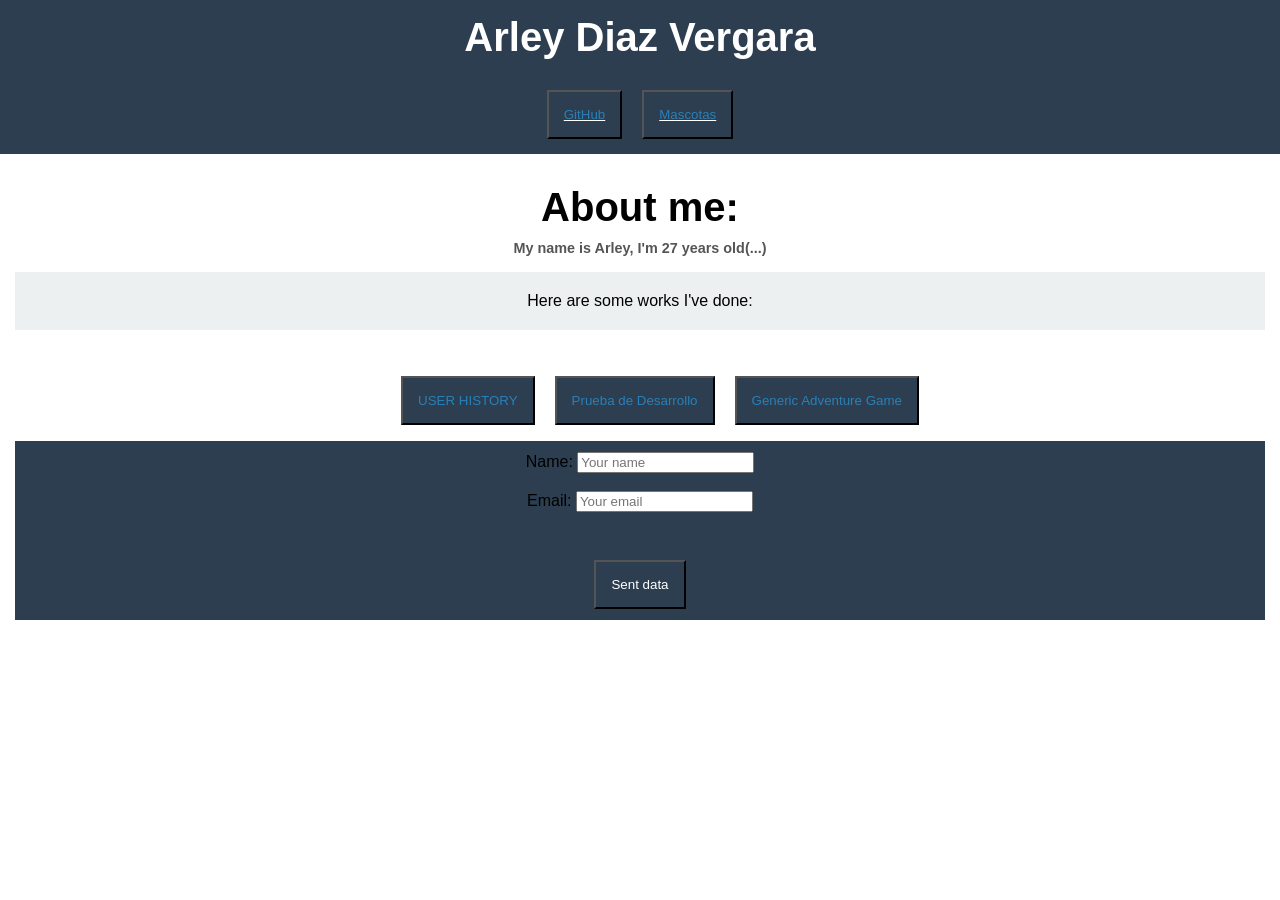
==== index.html @ 9faec73c "update" ====
<!DOCTYPE html>
<html lang="en">
<head>
    <meta charset="UTF-8">
    <meta name="viewport" content="width=device-width, initial-scale=1.0">
    <title>Arley Diaz Vergara</title>
    <link rel="stylesheet" href="styles.css">
</head>
<body>
    <header>
        <h1>Arley Diaz Vergara</h1> 
        <nav>
            <u class="pets">
                <button>
                    <l><a href="https://github.com/diazvergaraarley">GitHub</a></l>
                </button>
                <button>
                    <l><a href="mascotas.html">Mascotas</a></l>
                </button>
            </u>
        </nav>
    </header>

    <section>
        <p>
            <h1>
                About me:
                <h2>My name is Arley, I'm 27 years old(...)</h2>
            </h1>
        </p>
        <span class="here">Here are some works I've done:</span>
        <ul class="pets">
            
            <button>
                <a href="https://github.com/diazvergaraarley/user_history">USER HISTORY</a>
            </button>
            <button>
                <a href="https://github.com/diazvergaraarley/prueba-de-desarrollo-m1">Prueba de Desarrollo</a>
            </button>
            <button>
                <a href="https://github.com/diazvergaraarley/GAG-Generic-Adventure-Game">Generic Adventure Game</a>
            </button>
        </ul>
        <span>
            <form class="contact" action="/enviar-datos" method="POST">

                <label for="name">Name:</label>
                <input type="text" id="name" name="username" placeholder="Your name">
                        
                <br><br>

                <label for="email">Email:</label>
                <input type="email" id="email" name="user_email" placeholder="Your email" required>

                <br><br>
                <button type="submit">Sent data</button>
            </form>

        </span>
    </section>
</body>
</html>
---- styles.css ----
body {
  font-family: Arial, sans-serif;
  margin: 0;
}

header {
  background-color: #2c3e50;
  color: white;
  padding: 15px;
  text-align: center;
}

h1 {
    font-size: 2.5rem;   /* más grande */
    margin: 0;
    text-align: center;
    
}
.here{
    display: flex;          /* las pone en fila */
    gap: 20px;
    justify-content: center;
    flex-wrap: wrap; 
    background-color: #ecf0f1;
    padding: 20px;
    text-align: center;
    margin: 0;
}
span {
  
  background-color: #ecf0f1;
}

section {
  background: white;
  margin-bottom: 20px;
  padding: 15px;
  border-radius: 8px;
}

a {
  color: #2980b9;
}

a:hover {
  color: #e74c3c;
}

img {
  border-radius: 10px;
  box-shadow: 0 4px 8px rgba(0,0,0,0.2);
}

a {
  color: #2980b9;
  text-decoration: none;
}

a:hover {
  color: #e74c3c;
  text-decoration: underline;
}

.pets {
  display: flex;          /* las pone en fila */
  gap: 20px;
  justify-content: center;
  flex-wrap: wrap;        /* baja si no caben */
}
.pets img {
  width: 200px;
  height: 200px;
  object-fit: cover;     /* evita que se deformen */
  border-radius: 10px;
}


button{
    background-color: #2c3e50;  /* mismo estilo que header */
  color: white;
  text-align: center;
  padding: 15px;
  margin-top: 30px;
}

.pets figcaption {
    display: flex;
    text-align:justify;
    margin-top: 10px;
    font-size: .9rem;
    color: #555;
    flex-wrap: wrap
}
h2{
    text-align: center;
    margin-top: 10px;
    font-size: 0.9rem;
    color: #555;
}

footer {
  background-color: #2c3e50;  /* mismo estilo que header */
  color: white;
  text-align: center;
  padding: 15px;
  margin-top: 30px;
}
footer a {
  color: #1abc9c;
  text-decoration: none;
  font-weight: bold;
}

footer a:hover {
  color: #16a085;
  text-decoration: underline;
}
.contact{
    background-color: #2c3e50;
    text-align: center;
    padding: 11px;
}
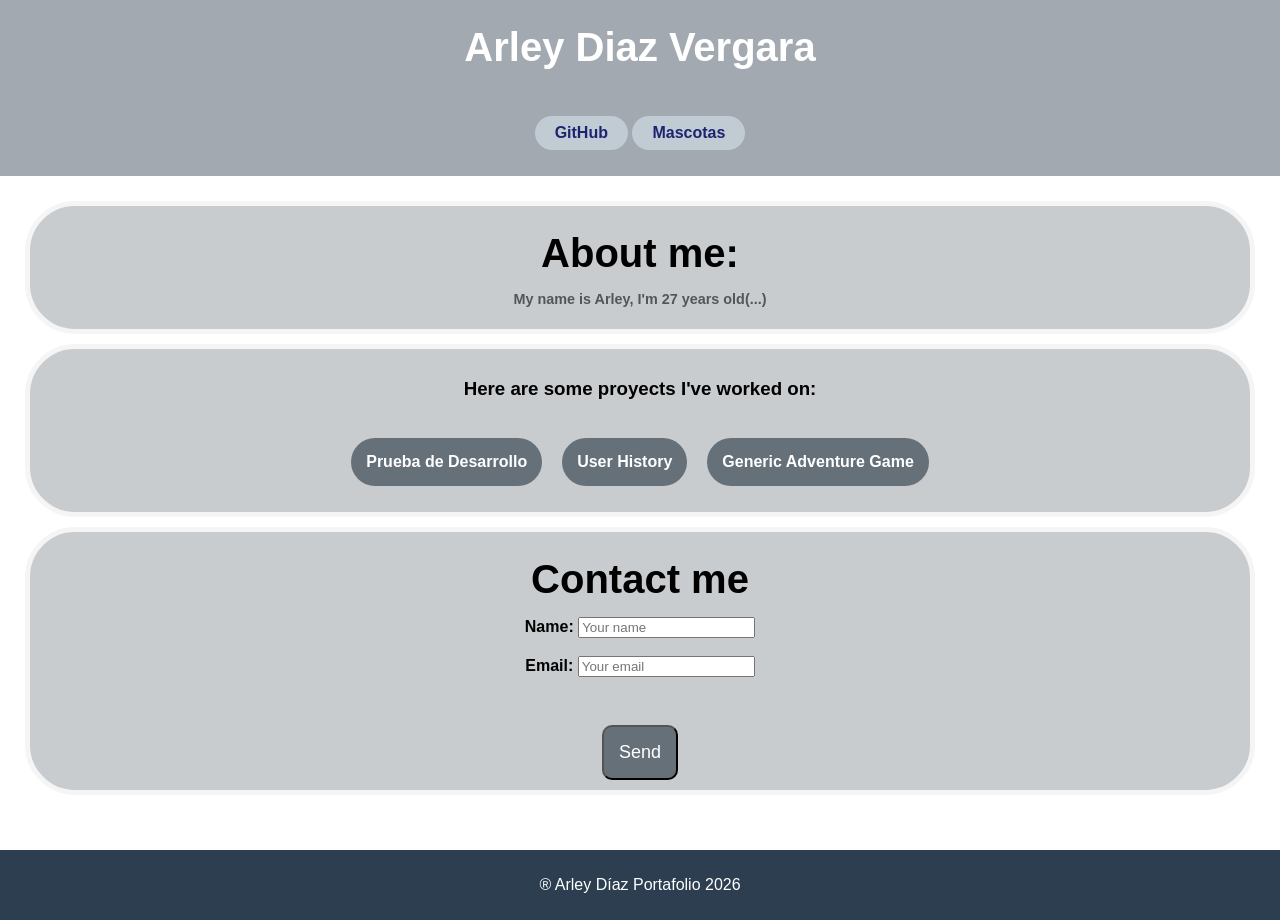
==== commit 151e7c98: "update" ====
--- a/index.html
+++ b/index.html
@@ -10,40 +10,33 @@
     <header>
         <h1>Arley Diaz Vergara</h1> 
         <nav>
-            <u class="pets">
-                <button>
-                    <l><a href="https://github.com/diazvergaraarley">GitHub</a></l>
-                </button>
-                <button>
-                    <l><a href="mascotas.html">Mascotas</a></l>
-                </button>
-            </u>
+            <ul>
+                <li class="subt"><a href="https://github.com/diazvergaraarley">GitHub</a></li>
+                <li class="subt"><a href="mascotas.html">Mascotas</a></li>
+            </ul>
         </nav>
     </header>
 
-    <section>
-        <p>
+    <section >
+        <article class="sect">
             <h1>
                 About me:
                 <h2>My name is Arley, I'm 27 years old(...)</h2>
             </h1>
-        </p>
-        <span class="here">Here are some works I've done:</span>
-        <ul class="pets">
+        </article>
+        <article class="sect">
+            <h3>Here are some proyects I've worked on:</h3>
+
+            <ul class="pets">
+                <a class="btn" href="https://github.com/diazvergaraarley/prueba-de-desarrollo-m1">Prueba de Desarrollo</a>
+                <a class="btn" href="https://github.com/diazvergaraarley/user_history">User History</a>
+                <a class="btn" href="https://github.com/diazvergaraarley/GAG-Generic-Adventure-Game">Generic Adventure Game</a>
+            </ul>
+        </article>
+
+        <form class="sect" action="/enviar-datos" method="POST">
             
-            <button>
-                <a href="https://github.com/diazvergaraarley/user_history">USER HISTORY</a>
-            </button>
-            <button>
-                <a href="https://github.com/diazvergaraarley/prueba-de-desarrollo-m1">Prueba de Desarrollo</a>
-            </button>
-            <button>
-                <a href="https://github.com/diazvergaraarley/GAG-Generic-Adventure-Game">Generic Adventure Game</a>
-            </button>
-        </ul>
-        <span>
-            <form class="contact" action="/enviar-datos" method="POST">
-
+                <h1>Contact me</h1>
                 <label for="name">Name:</label>
                 <input type="text" id="name" name="username" placeholder="Your name">
                         
@@ -53,10 +46,11 @@
                 <input type="email" id="email" name="user_email" placeholder="Your email" required>
 
                 <br><br>
-                <button type="submit">Sent data</button>
+                <button class="send" type="submit">Send</button>
             </form>
-
-        </span>
     </section>
+    <footer>
+        <p>&reg; Arley Díaz Portafolio 2026</p>
+    </footer>
 </body>
 </html>
--- a/styles.css
+++ b/styles.css
@@ -1,34 +1,59 @@
+*{
+  background-color: w;
+}
+
 body {
   font-family: Arial, sans-serif;
   margin: 0;
+  box-sizing: border-box;
+  padding: 0;
 }
 
 header {
-  background-color: #2c3e50;
+  background-color: #a2a9b1;
   color: white;
-  padding: 15px;
+  padding: 10px;
   text-align: center;
+  list-style: none;
+}
+
+.contact{
+    background-color: #5d6d7e;
+    text-align: center;
+    padding: 10px ;
+    border: 5px solid #1c2470;
+    margin: 100px;
+    font-weight: bold;
+    color: #180303;
+  }
+.sect {
+  background-color: #c8cccf;
+  text-align: center;
+  padding: 10px ;
+  border: 5px solid whitesmoke;
+  margin: 10px;
+  font-weight: bold;
+  border-radius: 50px;
 }
 
 h1 {
-    font-size: 2.5rem;   /* más grande */
-    margin: 0;
-    text-align: center;
-    
+  font-size: 2.5rem;   /* más grande */
+  margin: 15px;
+  text-align: center;
+  
 }
 .here{
     display: flex;          /* las pone en fila */
-    gap: 20px;
     justify-content: center;
     flex-wrap: wrap; 
     background-color: #ecf0f1;
-    padding: 20px;
+    padding: 0px;
     text-align: center;
     margin: 0;
-}
+  }
 span {
   
-  background-color: #ecf0f1;
+  background-color: #758f96;
 }
 
 section {
@@ -40,24 +65,24 @@
 
 a {
   color: #2980b9;
+  border-radius: 50px;
 }
 
-a:hover {
-  color: #e74c3c;
-}
 
 img {
   border-radius: 10px;
   box-shadow: 0 4px 8px rgba(0,0,0,0.2);
 }
 
-a {
-  color: #2980b9;
-  text-decoration: none;
+.subt:hover{
+  background-color: whitesmoke;
+  color: #413a39;
+  text-decoration: underline;
 }
 
 a:hover {
-  color: #e74c3c;
+  color: #413a39;
+  background-color: whitesmoke;
   text-decoration: underline;
 }
 
@@ -75,12 +100,15 @@
 }
 
 
+
 button{
     background-color: #2c3e50;  /* mismo estilo que header */
-  color: white;
-  text-align: center;
-  padding: 15px;
-  margin-top: 30px;
+    color: white;
+    text-align: center;
+    padding: 15px;
+    margin-top: 30px;
+    text-decoration: none;
+    list-style: none;
 }
 
 .pets figcaption {
@@ -102,7 +130,7 @@
   background-color: #2c3e50;  /* mismo estilo que header */
   color: white;
   text-align: center;
-  padding: 15px;
+  padding: 10px;
   margin-top: 30px;
 }
 footer a {
@@ -115,8 +143,35 @@
   color: #16a085;
   text-decoration: underline;
 }
-.contact{
-    background-color: #2c3e50;
+ul {
+    list-style: none; /* quita viñetas */
+    padding: 0;
+}
+
+.subt {
+    display: inline-block;
+    background-color: #c1cbd4;
+    padding: 8px 20px;
+    margin-top: 30px;
+    border-radius: 999px;
+}
+.btn{
+    background-color: #667079;  /* mismo estilo que header */
+    color: white;
     text-align: center;
-    padding: 11px;
+    padding: 15px;
+    margin-top: 20px;
+    text-decoration: none;
 }
+
+.subt a {
+    text-decoration: none;
+    color: #1c2470;
+    font-weight: bold;
+}
+.send{
+  color: white;
+  background-color: #667079;
+  border-radius: 10px;
+  font-size: large;
+}
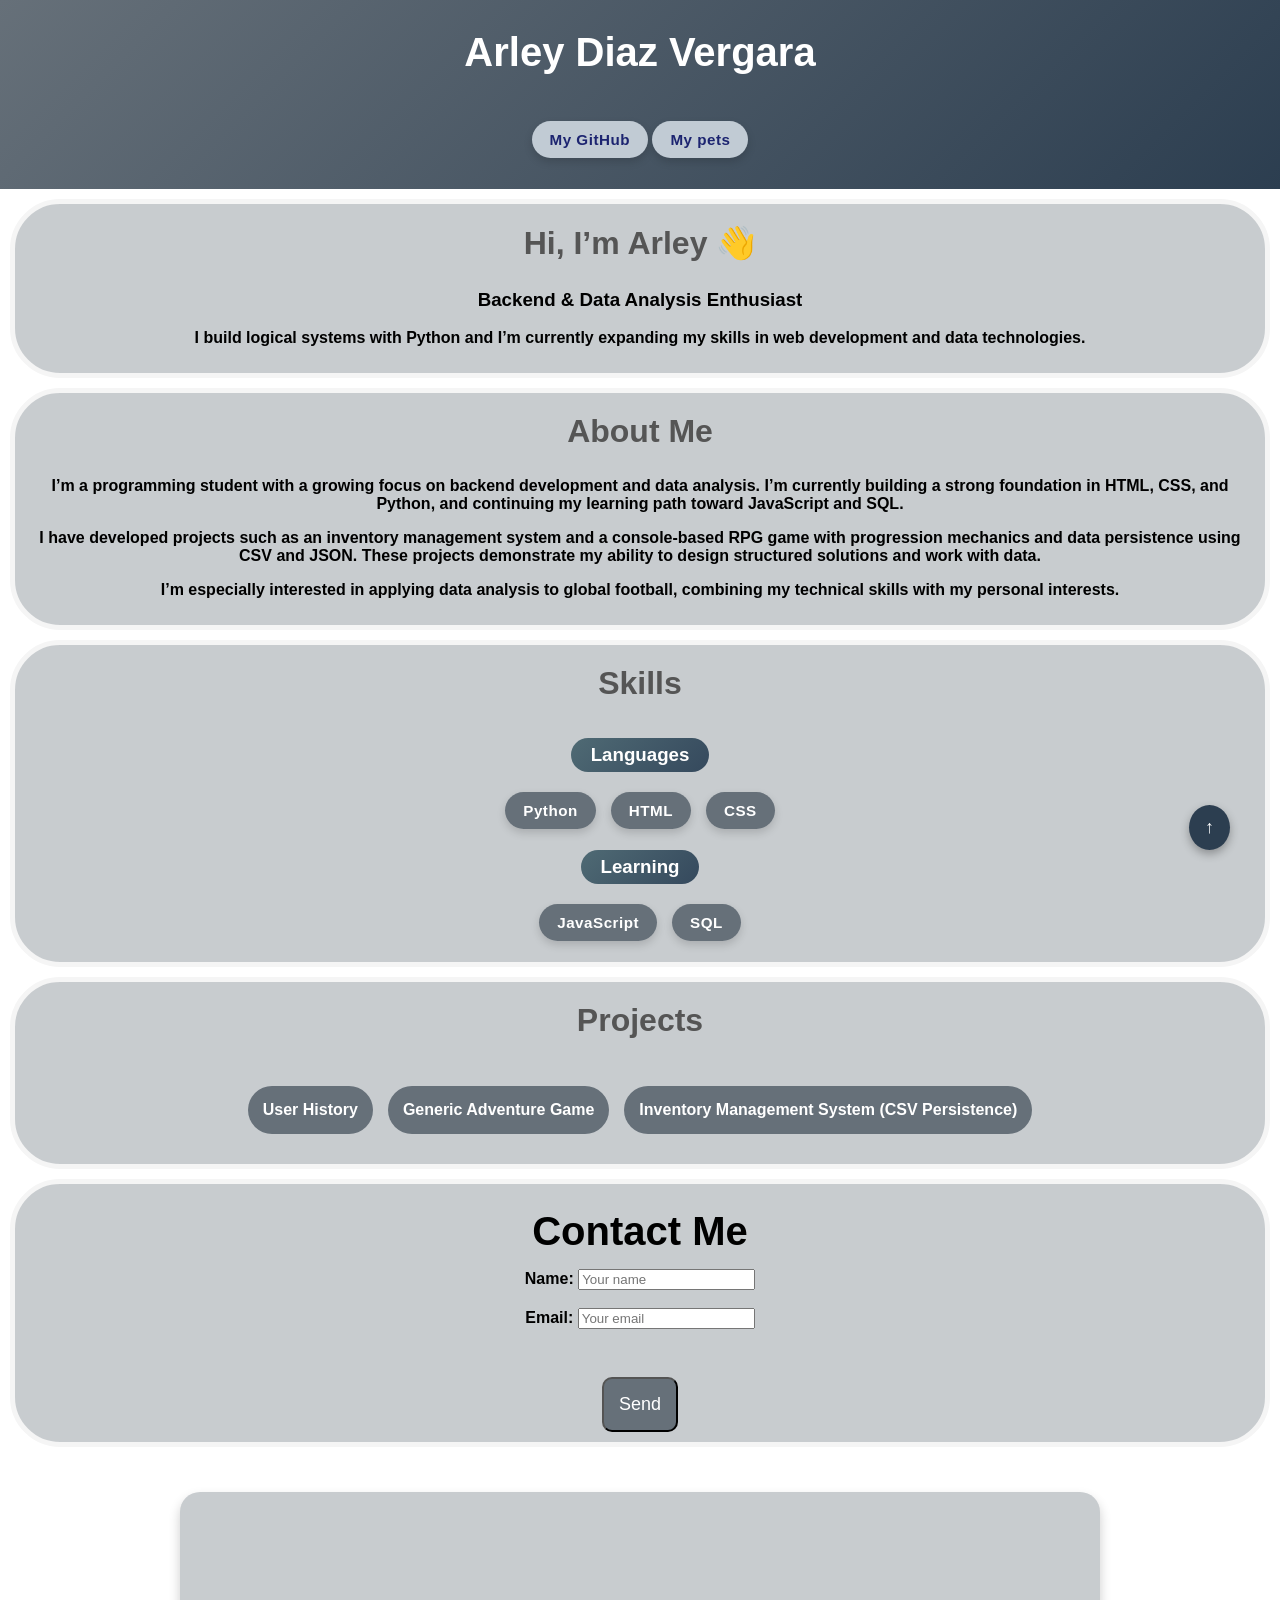
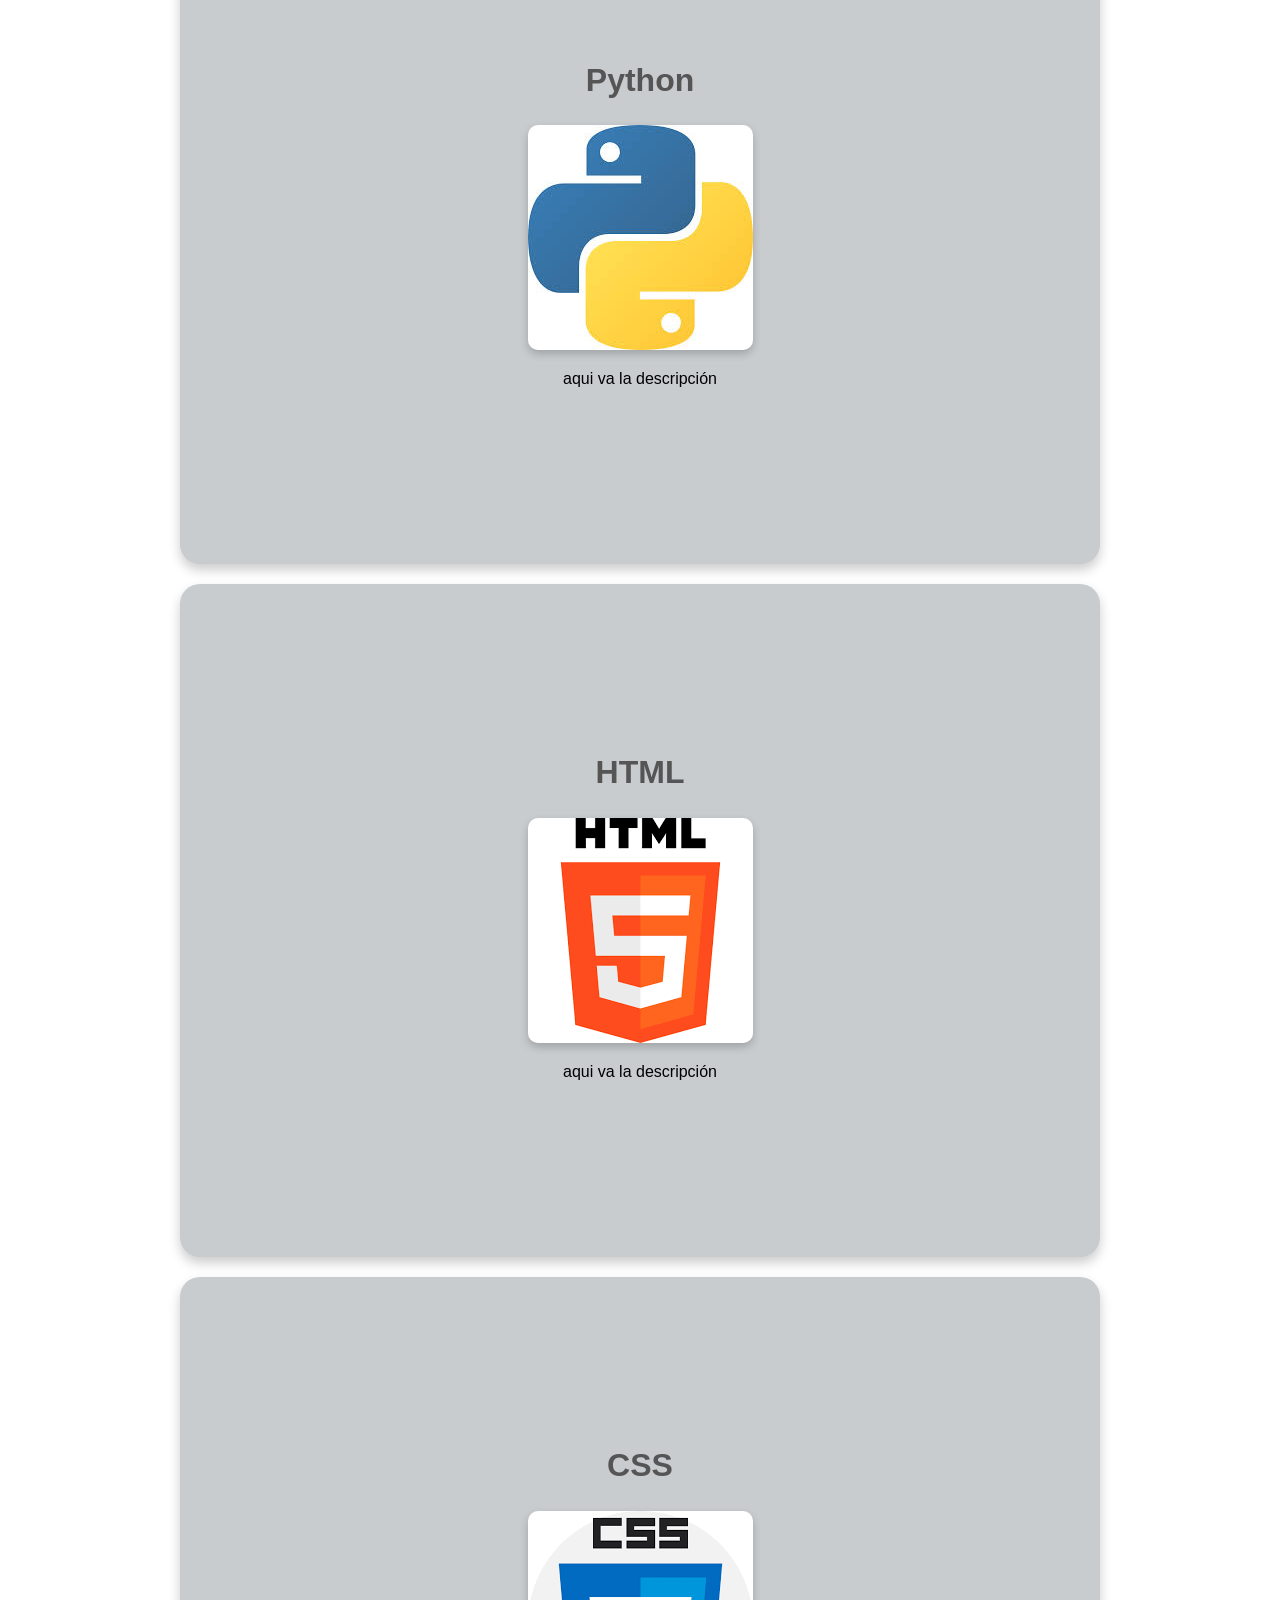
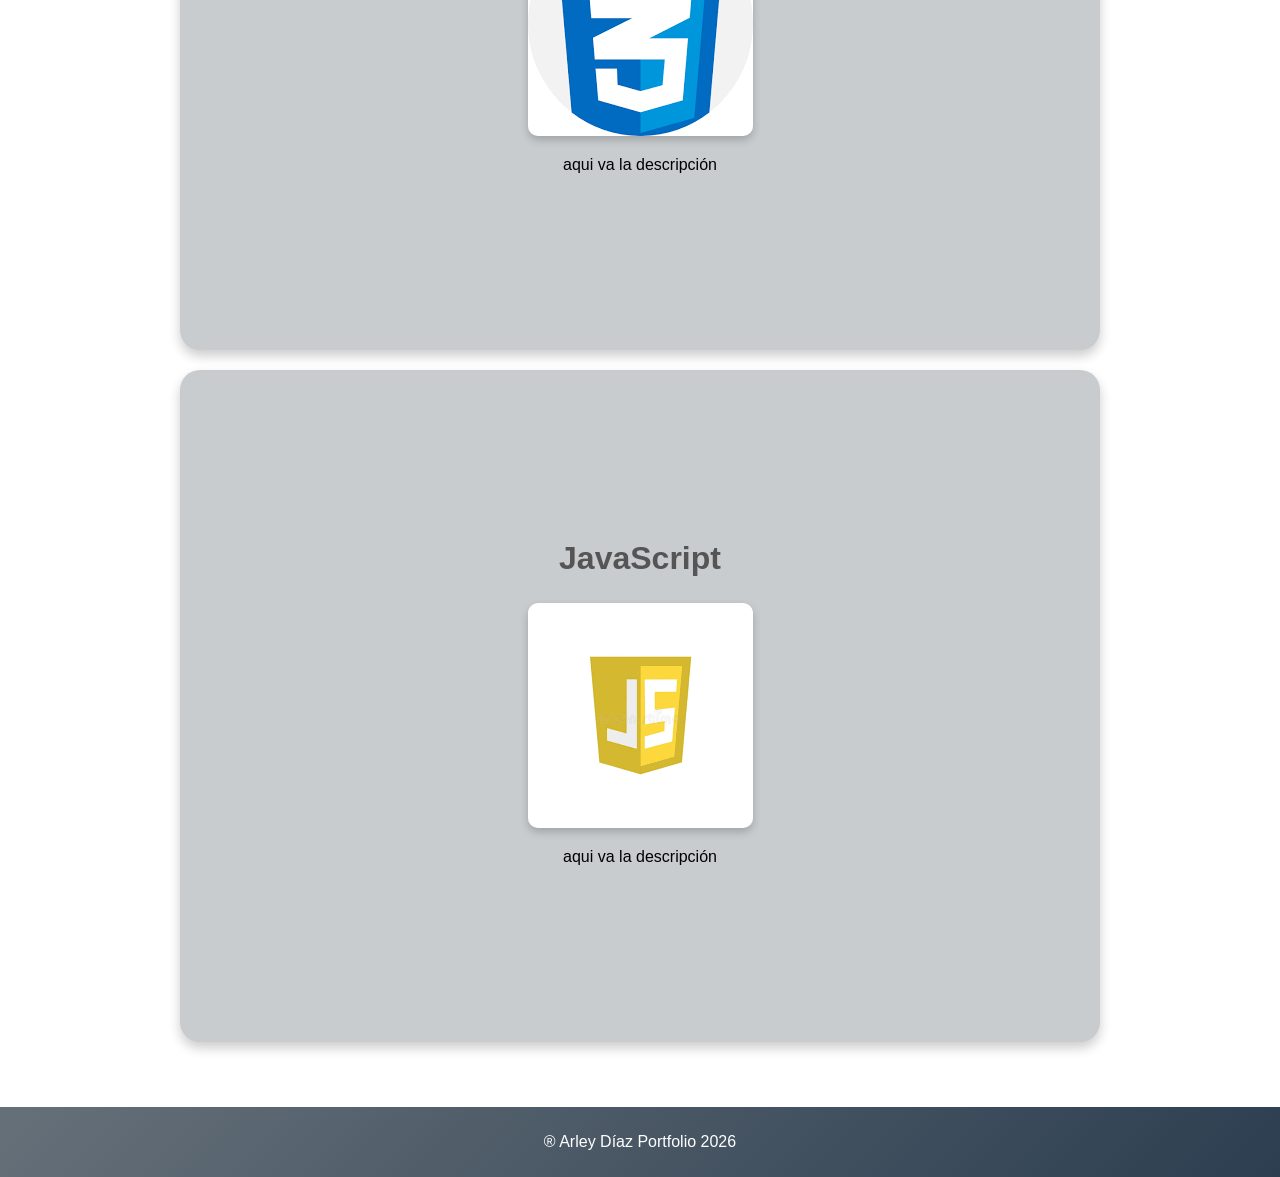
==== commit a6cde6ac: "update" ====
--- a/index.html
+++ b/index.html
@@ -7,50 +7,145 @@
     <link rel="stylesheet" href="styles.css">
 </head>
 <body>
+
+    <!-- HEADER -->
     <header>
         <h1>Arley Diaz Vergara</h1> 
         <nav>
             <ul>
-                <li class="subt"><a href="https://github.com/diazvergaraarley">GitHub</a></li>
-                <li class="subt"><a href="mascotas.html">Mascotas</a></li>
+                <li class="subt"><a href="https://github.com/diazvergaraarley">My GitHub</a></li>
+                <li class="subt"><a href="mascotas.html">My pets</a></li>
             </ul>
         </nav>
     </header>
+    <!-- HERO SECTION -->
+    <a href="#" class="scroll-top">↑</a>
+    <section class="sect">
+        <h2>Hi, I’m Arley 👋</h2>
+        <h3>Backend & Data Analysis Enthusiast</h3>
+        <p>
+            I build logical systems with Python and I’m currently expanding my skills 
+            in web development and data technologies.
+        </p>
+    </section>
 
-    <section >
-        <article class="sect">
-            <h1>
-                About me:
-                <h2>My name is Arley, I'm 27 years old(...)</h2>
-            </h1>
-        </article>
-        <article class="sect">
-            <h3>Here are some proyects I've worked on:</h3>
+    <!-- ABOUT ME -->
+    <section class="sect">
+        <h2>About Me</h2>
+        <p>
+            I’m a programming student with a growing focus on backend development and data analysis. 
+            I’m currently building a strong foundation in HTML, CSS, and Python, and continuing my 
+            learning path toward JavaScript and SQL.
+        </p>
 
-            <ul class="pets">
-                <a class="btn" href="https://github.com/diazvergaraarley/prueba-de-desarrollo-m1">Prueba de Desarrollo</a>
-                <a class="btn" href="https://github.com/diazvergaraarley/user_history">User History</a>
-                <a class="btn" href="https://github.com/diazvergaraarley/GAG-Generic-Adventure-Game">Generic Adventure Game</a>
-            </ul>
+        <p>
+            I have developed projects such as an inventory management system and a console-based RPG game 
+            with progression mechanics and data persistence using CSV and JSON. These projects demonstrate 
+            my ability to design structured solutions and work with data.
+        </p>
+
+        <p>
+            I’m especially interested in applying data analysis to global football, combining my technical 
+            skills with my personal interests.
+        </p>
+    </section>
+
+    <!-- SKILLS -->
+    <section class="sect">
+        <h2>Skills</h2>
+
+        <h3 class="here">Languages</h3>
+        <div class="skills-container">
+            <a href="#python">
+                <span class="skill">Python</span>
+            </a>
+            <a href="#html">
+                <span class="skill">HTML</span>
+            </a>
+            <a href="#css">
+                <span class="skill">CSS</span>
+            </a>
+        </div>
+        <h3 class="here">Learning</h3>
+        <div class="skills-container">
+            <a href="#java">
+                <span class="skill">JavaScript</span>
+            </a>
+            <a href="#sql">
+                <span class="skill">SQL</span>
+            </a>
+        </div>
+    </section>
+
+    <!-- PROJECTS -->
+    <section class="sect">
+        <h2>Projects</h2>
+        <div class="skills-container">
+            <a class="btn" href="https://github.com/diazvergaraarley/user_history">
+                User History
+            </a>
+            <a class="btn" href="https://github.com/diazvergaraarley/GAG-Generic-Adventure-Game">
+                Generic Adventure Game
+            </a>
+            <a class="btn" href="https://github.com/diazvergaraarley/prueba-de-desarrollo-m1">
+                Inventory Management System (CSV Persistence)
+            </a>
+        </div>
+    </section>
+
+    <!-- CONTACT -->
+    <section class="sect">
+        <h1>Contact Me</h1>
+        <form action="/enviar-datos" method="POST">
+            <label for="name">Name:</label>
+            <input type="text" id="name" name="username" placeholder="Your name">
+
+            <br><br>
+
+            <label for="email">Email:</label>
+            <input type="email" id="email" name="user_email" placeholder="Your email" required>
+
+            <br><br>
+            <button class="send" type="submit">Send</button>
+        </form>
+    </section>
+    <section>
+
+        <article id="python" class="detail-card">
+            <h2>Python</h2>
+            <img src="imgs/python.jpg">
+            <p>
+                aqui va la descripción
+            </p>
         </article>
 
-        <form class="sect" action="/enviar-datos" method="POST">
-            
-                <h1>Contact me</h1>
-                <label for="name">Name:</label>
-                <input type="text" id="name" name="username" placeholder="Your name">
-                        
-                <br><br>
+        <article id="html" class="detail-card">
+            <h2>HTML</h2>
+            <img src="imgs/html.png">
+            <p>
+                aqui va la descripción
+            </p>
+        </article>
+        <article id="css" class="detail-card">
+            <h2>CSS</h2>
+            <img src="imgs/css.png">
+            <p>
+                aqui va la descripción
+            </p>
+        </article>
+        <article id="java" class="detail-card">
+            <h2>JavaScript</h2>
+            <img src="imgs/java.png">
+            <p>
+                aqui va la descripción
+            </p>
+        </article>
+    </section>
 
-                <label for="email">Email:</label>
-                <input type="email" id="email" name="user_email" placeholder="Your email" required>
+    <!-- FOOTER -->
+    <footer>
+        <p>&reg; Arley Díaz Portfolio 2026</p>
+    </footer>
 
-                <br><br>
-                <button class="send" type="submit">Send</button>
-            </form>
-    </section>
-    <footer>
-        <p>&reg; Arley Díaz Portafolio 2026</p>
-    </footer>
 </body>
 </html>
--- a/styles.css
+++ b/styles.css
@@ -1,6 +1,4 @@
-*{
-  background-color: w;
-}
+
 
 body {
   font-family: Arial, sans-serif;
@@ -10,9 +8,9 @@
 }
 
 header {
-  background-color: #a2a9b1;
-  color: white;
-  padding: 10px;
+  background: linear-gradient(135deg, #667079, #2c3e50);
+  color: white;
+  padding: 15px;
   text-align: center;
   list-style: none;
 }
@@ -37,20 +35,21 @@
 }
 
 h1 {
-  font-size: 2.5rem;   /* más grande */
+  font-size: 2.5rem;   
   margin: 15px;
   text-align: center;
   
 }
-.here{
-    display: flex;          /* las pone en fila */
-    justify-content: center;
-    flex-wrap: wrap; 
-    background-color: #ecf0f1;
-    padding: 0px;
-    text-align: center;
-    margin: 0;
-  }
+.here {
+    display: inline-block;   /* 👈 clave */
+    color: white;
+    background: linear-gradient(135deg, #4f6a74, #35495d);
+    border-radius: 999px;
+    padding: 6px 20px;
+    margin: 10px auto;       /* centra */
+    text-align: center;
+    
+}
 span {
   
   background-color: #758f96;
@@ -65,7 +64,10 @@
 
 a {
   color: #2980b9;
+  background: linear-gradient(135deg, #667079, 50);
   border-radius: 50px;
+  text-decoration: none;
+  list-style: none;
 }
 
 
@@ -75,34 +77,40 @@
 }
 
 .subt:hover{
-  background-color: whitesmoke;
   color: #413a39;
   text-decoration: underline;
+  transform: translateY(-5px) scale(1.05);
+  background: linear-gradient(135deg, #1abc9c, #16a085);
+  box-shadow: 0 8px 16px rgba(0,0,0,0.25);
 }
 
 a:hover {
   color: #413a39;
   background-color: whitesmoke;
   text-decoration: underline;
+  transform: translateY(-5px) scale(1.05);
+  background: linear-gradient(135deg, #1abc9c, #16a085);
+  box-shadow: 0 8px 16px rgba(0,0,0,0.25);
+  
 }
 
 .pets {
-  display: flex;          /* las pone en fila */
+  display: flex;
   gap: 20px;
   justify-content: center;
-  flex-wrap: wrap;        /* baja si no caben */
+  flex-wrap: wrap;
 }
 .pets img {
   width: 200px;
   height: 200px;
-  object-fit: cover;     /* evita que se deformen */
+  object-fit: cover;
   border-radius: 10px;
 }
 
 
 
 button{
-    background-color: #2c3e50;  /* mismo estilo que header */
+    background-color: #2c3e50;
     color: white;
     text-align: center;
     padding: 15px;
@@ -122,16 +130,21 @@
 h2{
     text-align: center;
     margin-top: 10px;
-    font-size: 0.9rem;
+    font-size: 2rem;
     color: #555;
 }
 
 footer {
-  background-color: #2c3e50;  /* mismo estilo que header */
+  background: linear-gradient(135deg, #667079, #2c3e50); 
   color: white;
   text-align: center;
   padding: 10px;
   margin-top: 30px;
+}
+header a{
+  color: #1abc9c;
+  text-decoration: none;
+  font-weight: bold;
 }
 footer a {
   color: #1abc9c;
@@ -144,7 +157,7 @@
   text-decoration: underline;
 }
 ul {
-    list-style: none; /* quita viñetas */
+    list-style: none;
     padding: 0;
 }
 
@@ -154,9 +167,18 @@
     padding: 8px 20px;
     margin-top: 30px;
     border-radius: 999px;
+    color: white;
+    padding: 10px 18px;
+    border-radius: 999px;
+    font-size: 0.95rem;
+    font-weight: bold;
+    letter-spacing: 0.5px;
+    transition: all 0.3s ease;
+    cursor: default;
+    box-shadow: 0 4px 8px rgba(0,0,0,0.15);
 }
 .btn{
-    background-color: #667079;  /* mismo estilo que header */
+    background-color: #667079;
     color: white;
     text-align: center;
     padding: 15px;
@@ -175,3 +197,126 @@
   border-radius: 10px;
   font-size: large;
 }
+
+
+.skills-container {
+  display: flex;
+  justify-content: center;
+  flex-wrap: wrap;
+  gap: 15px;
+  margin-top: 20px;
+  text-decoration: none;
+  list-style: none;
+  padding-bottom: 20px;
+}
+
+.skill {
+  background-color: #667079;
+  color: white;
+  padding: 10px 18px;
+  border-radius: 999px;
+  font-size: 0.95rem;
+  font-weight: bold;
+  letter-spacing: 0.5px;
+  transition: all 0.3s ease;
+  cursor: pointer;
+  box-shadow: 0 4px 8px rgba(0,0,0,0.15);
+  text-decoration: none;
+  list-style: none;
+}
+
+
+.skill:hover {
+  transform: translateY(-5px) scale(1.05);
+  background: linear-gradient(135deg, #1abc9c, #16a085);
+  box-shadow: 0 8px 16px rgba(0,0,0,0.25);
+}
+
+.container {
+  background-color: #c8cccf;
+  border-radius: 20px;
+  padding: 15px;
+  text-align: center;
+  max-width: 250px;
+  margin: 10px;
+  transition: all 0.3s ease;
+}
+
+/* Imagen dentro del container */
+.container img {
+  box-shadow: 0 6px 12px rgba(0,0,0,0.25); /* 👈 sombra principal */
+  
+}
+
+/* Hover (esto lo hace ver pro) */
+.container:hover img {
+  transform: scale(1.05);
+  box-shadow: 0 10px 20px rgba(0,0,0,0.35);
+}
+
+/* Hover del contenedor completo */
+.container:hover {
+  transform: translateY(-5px);
+}
+
+.pet-card {
+  display: flex;
+  justify-content: center;
+}
+
+/* título secundario */
+.subtitle {
+  text-align: center;
+  color: #555;
+  margin-bottom: 20px;
+}
+
+/* reutiliza tu estilo de botones */
+footer a {
+  display: inline-block;
+  margin-bottom: 10px;
+}
+html {
+  scroll-behavior: smooth;
+}
+
+
+.details {
+  margin-top: 40px;
+  padding: 20px;
+}
+
+.detail-card {
+  background-color: #c8cccf;
+  border-radius: 20px;
+  padding: 160px;
+  margin: 20px auto;
+  max-width: 600px;
+  box-shadow: 0 6px 12px rgba(0,0,0,0.2);
+  text-align: center;
+}
+
+.scroll-top {
+  position: fixed;
+  bottom: 50px;
+  right: 50px;
+
+  background-color: #2c3e50;
+  color: white;
+
+  padding: 12px 16px;
+  border-radius: 50%;
+  font-size: 18px;
+  text-decoration: none;
+
+  box-shadow: 0 4px 10px rgba(0,0,0,0.3);
+
+  transition: all 0.3s ease;
+}
+
+/* Hover */
+.scroll-top:hover {
+  background-color: #1abc9c;
+  transform: scale(1.1);
+}
+
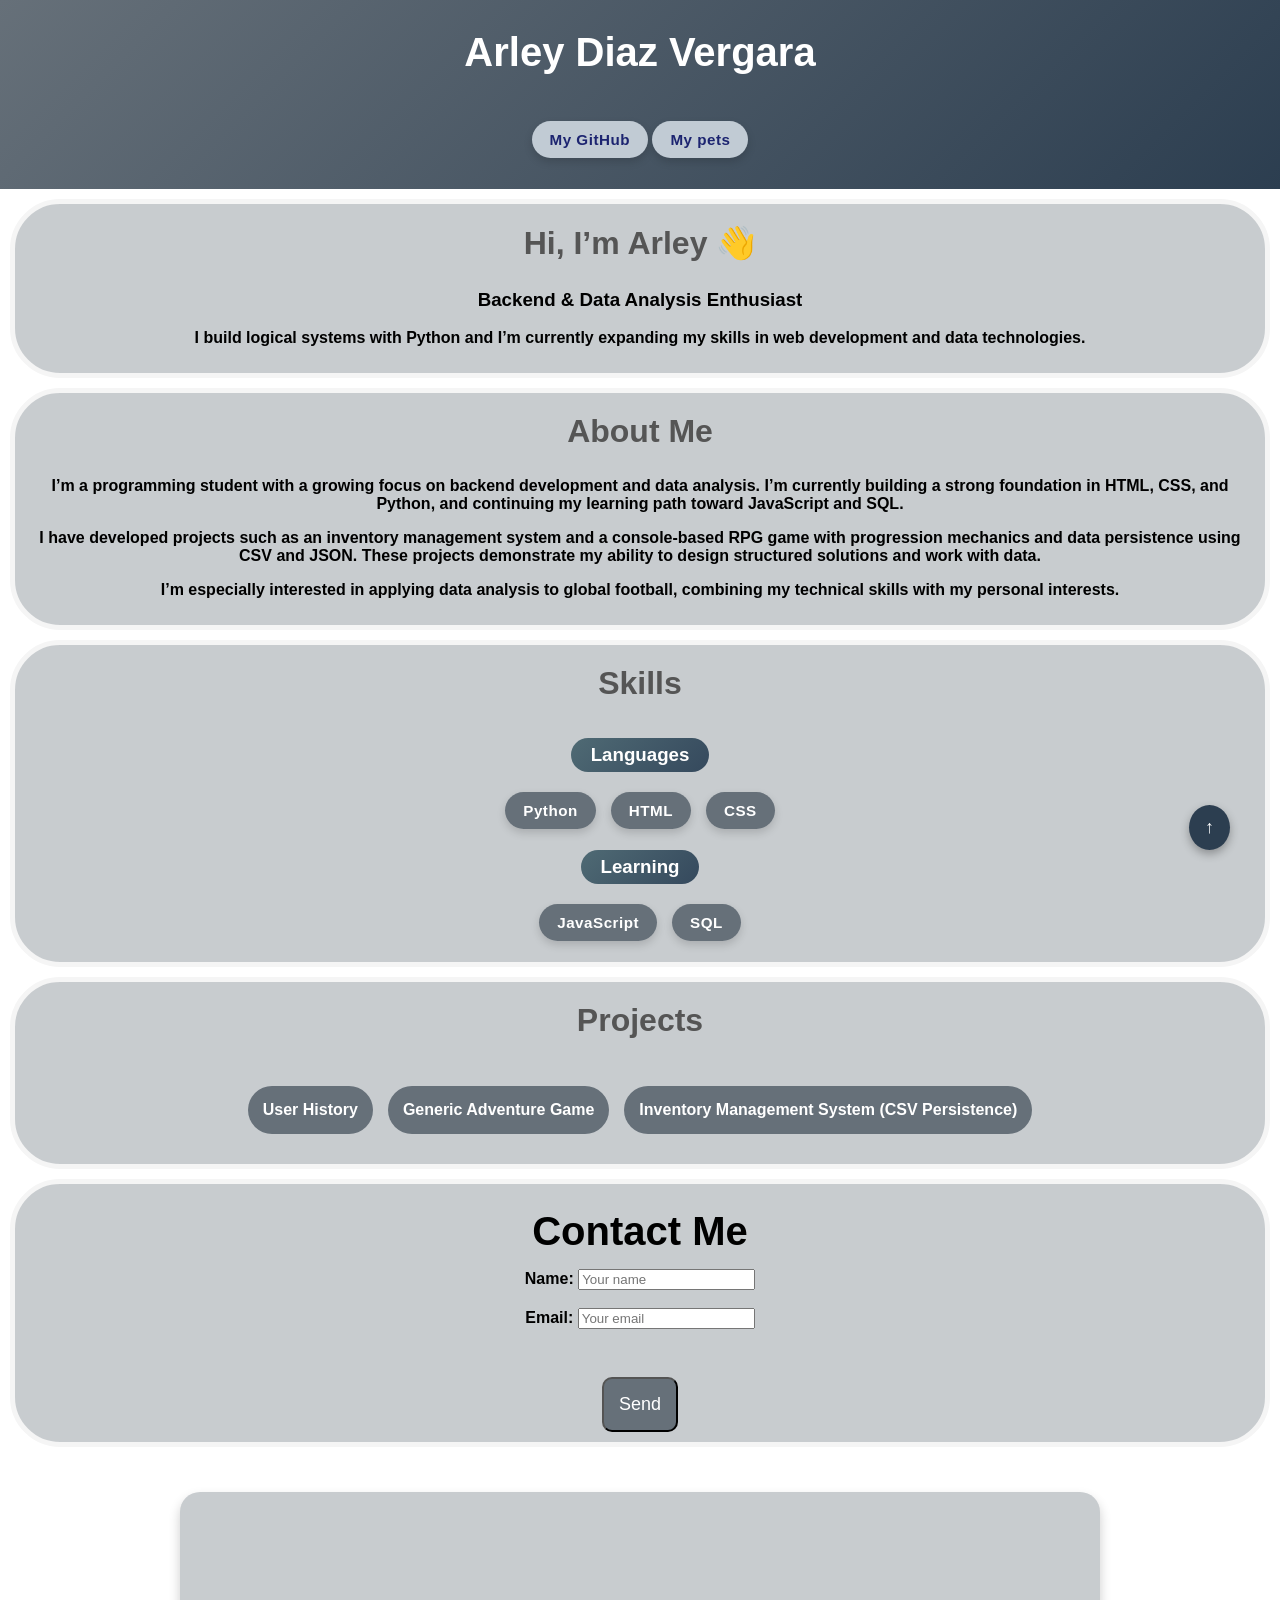
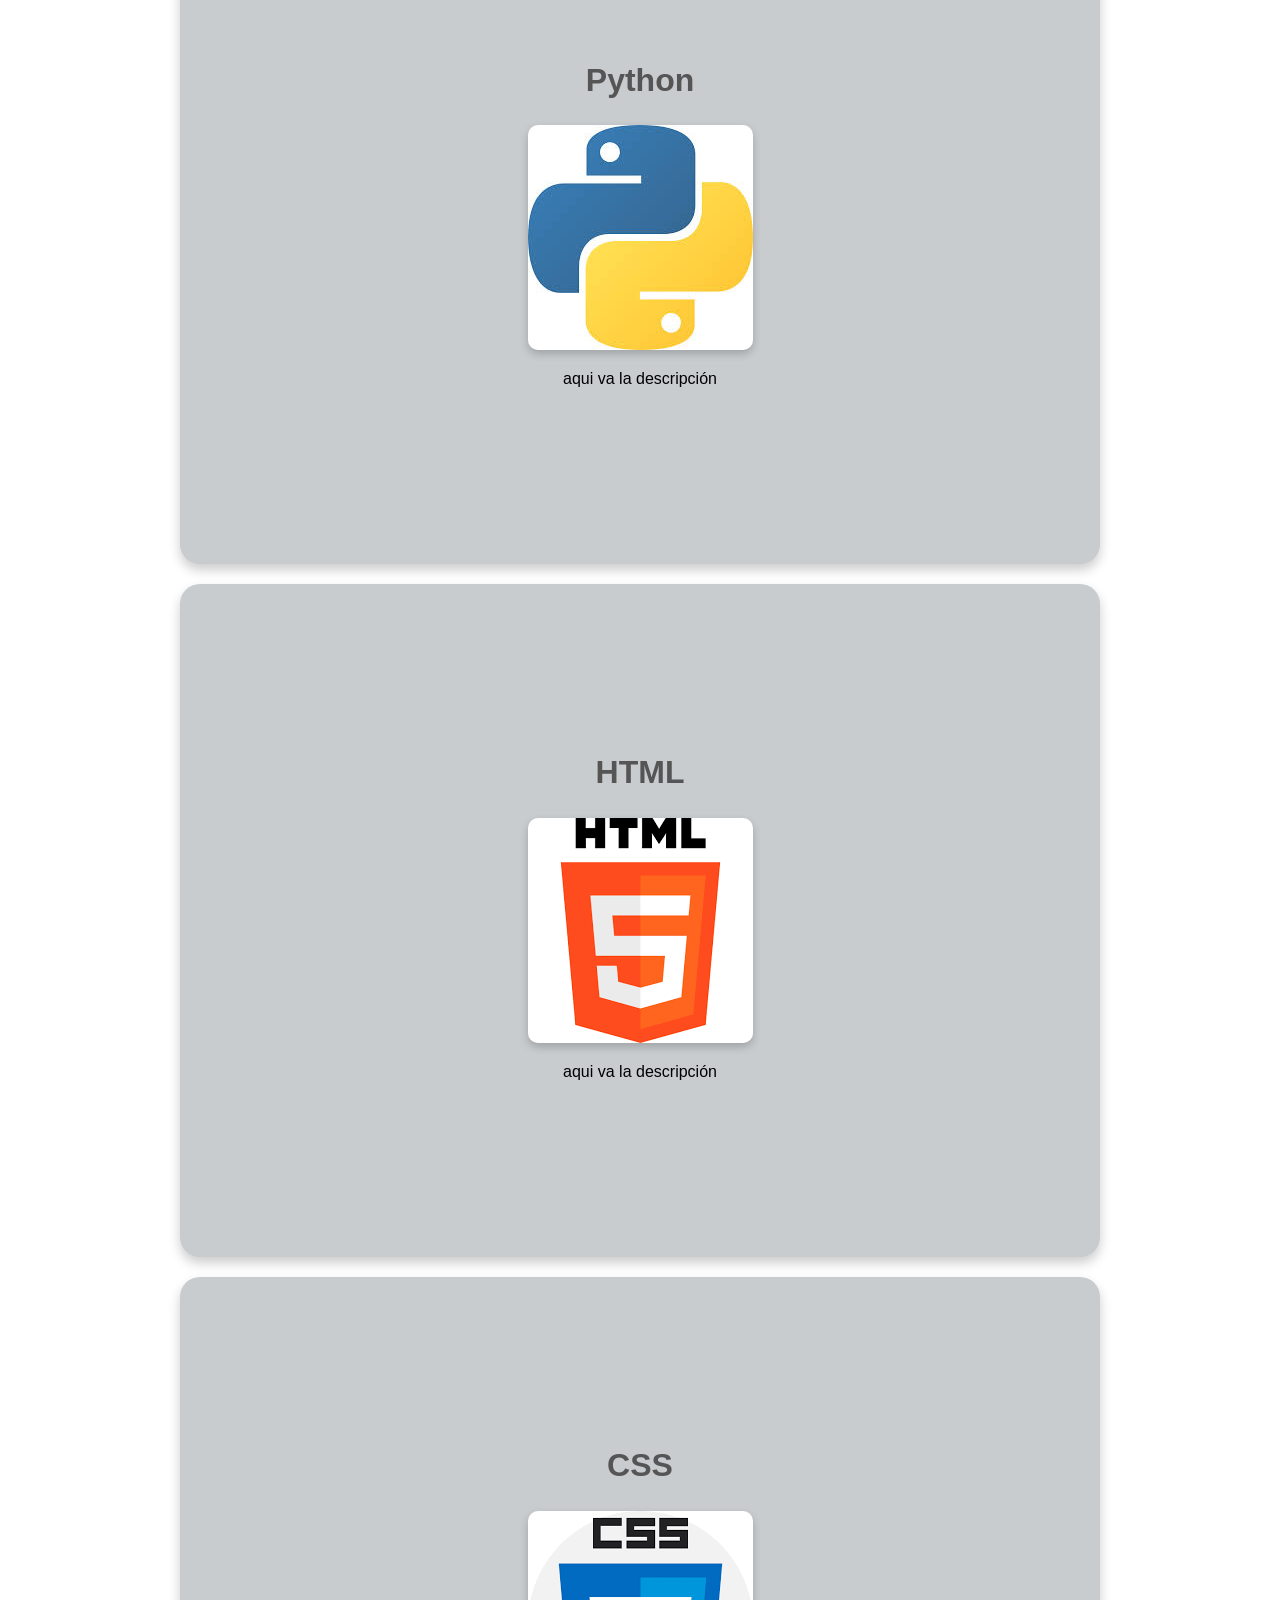
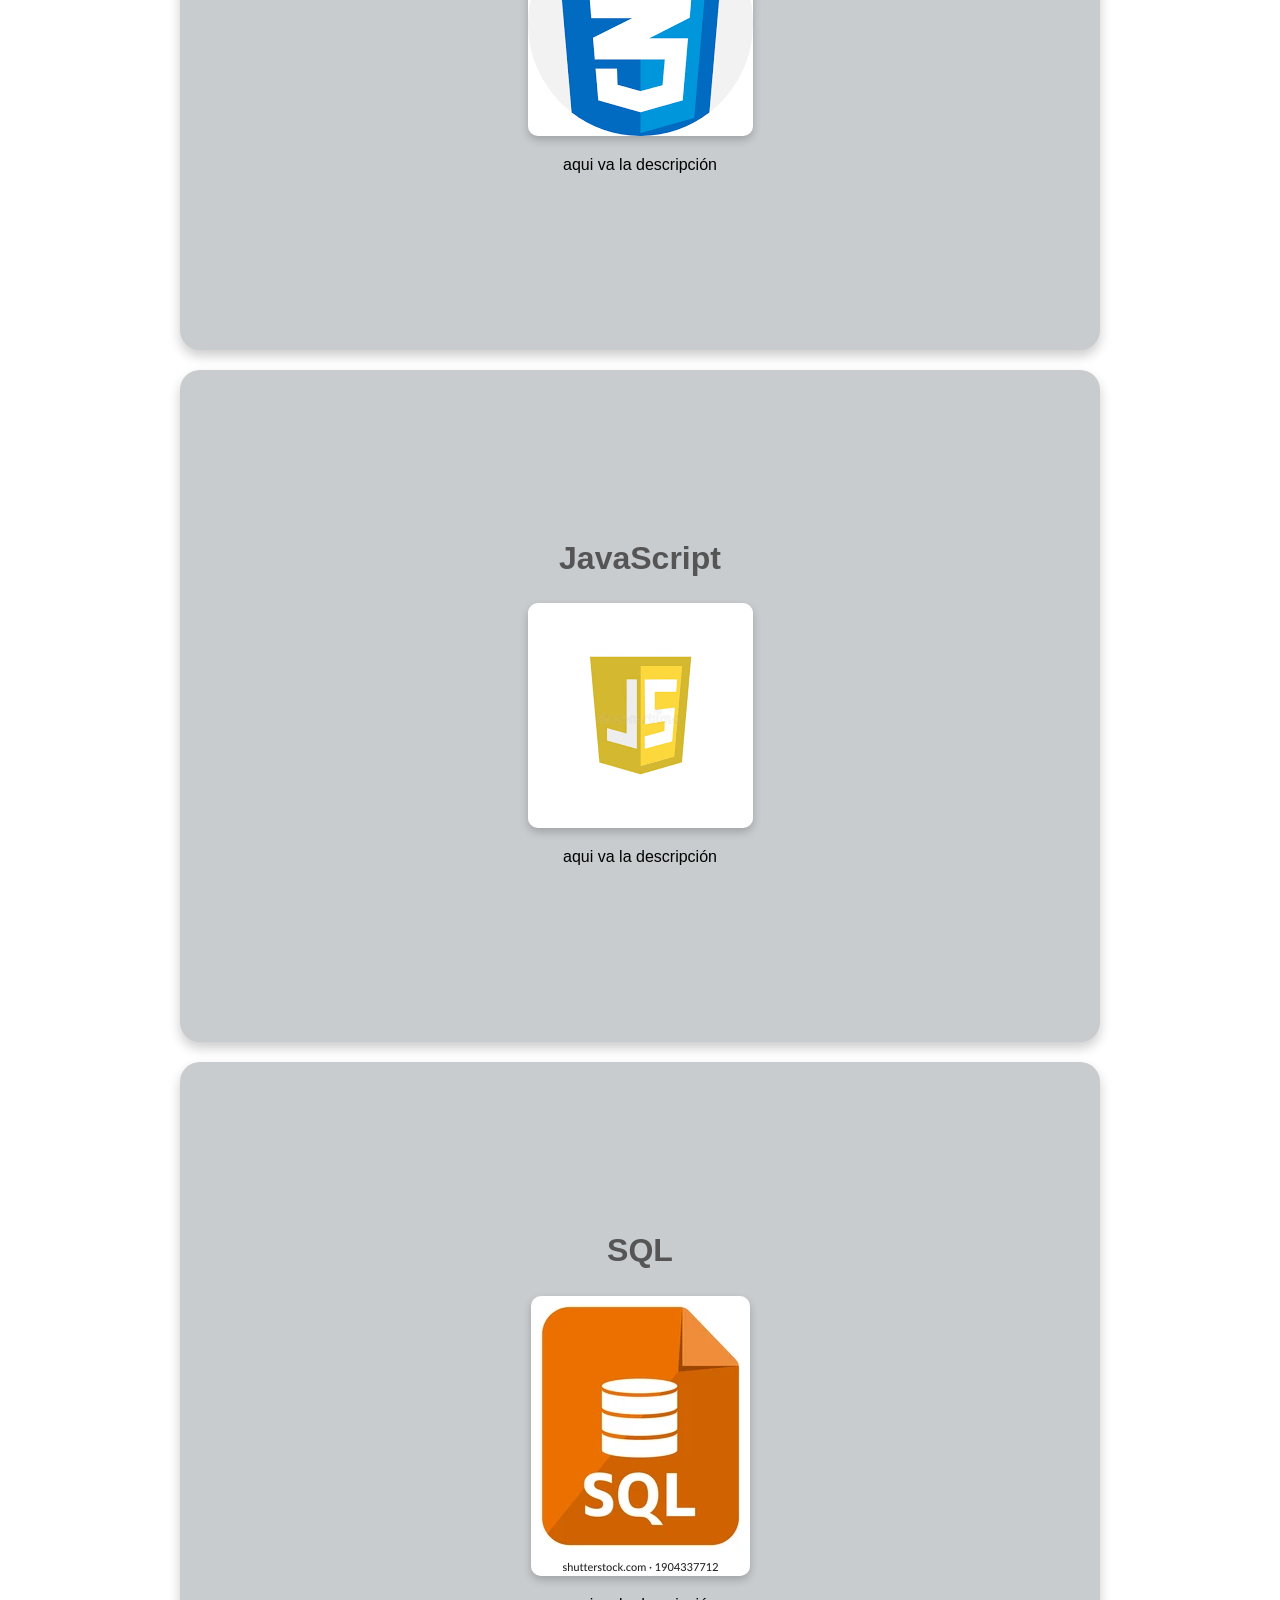
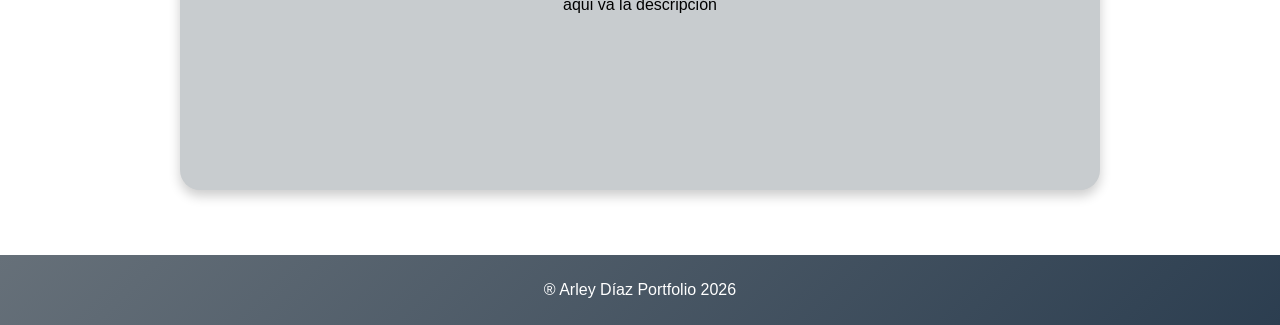
==== commit f60a9dc0: "update" ====
--- a/index.html
+++ b/index.html
@@ -140,6 +140,13 @@
                 aqui va la descripción
             </p>
         </article>
+        <article id="sql" class="detail-card">
+            <h2>SQL</h2>
+            <img src="imgs/sql.webp">
+            <p>
+                aqui va la descripción
+            </p>
+        </article>
     </section>
 
     <!-- FOOTER -->
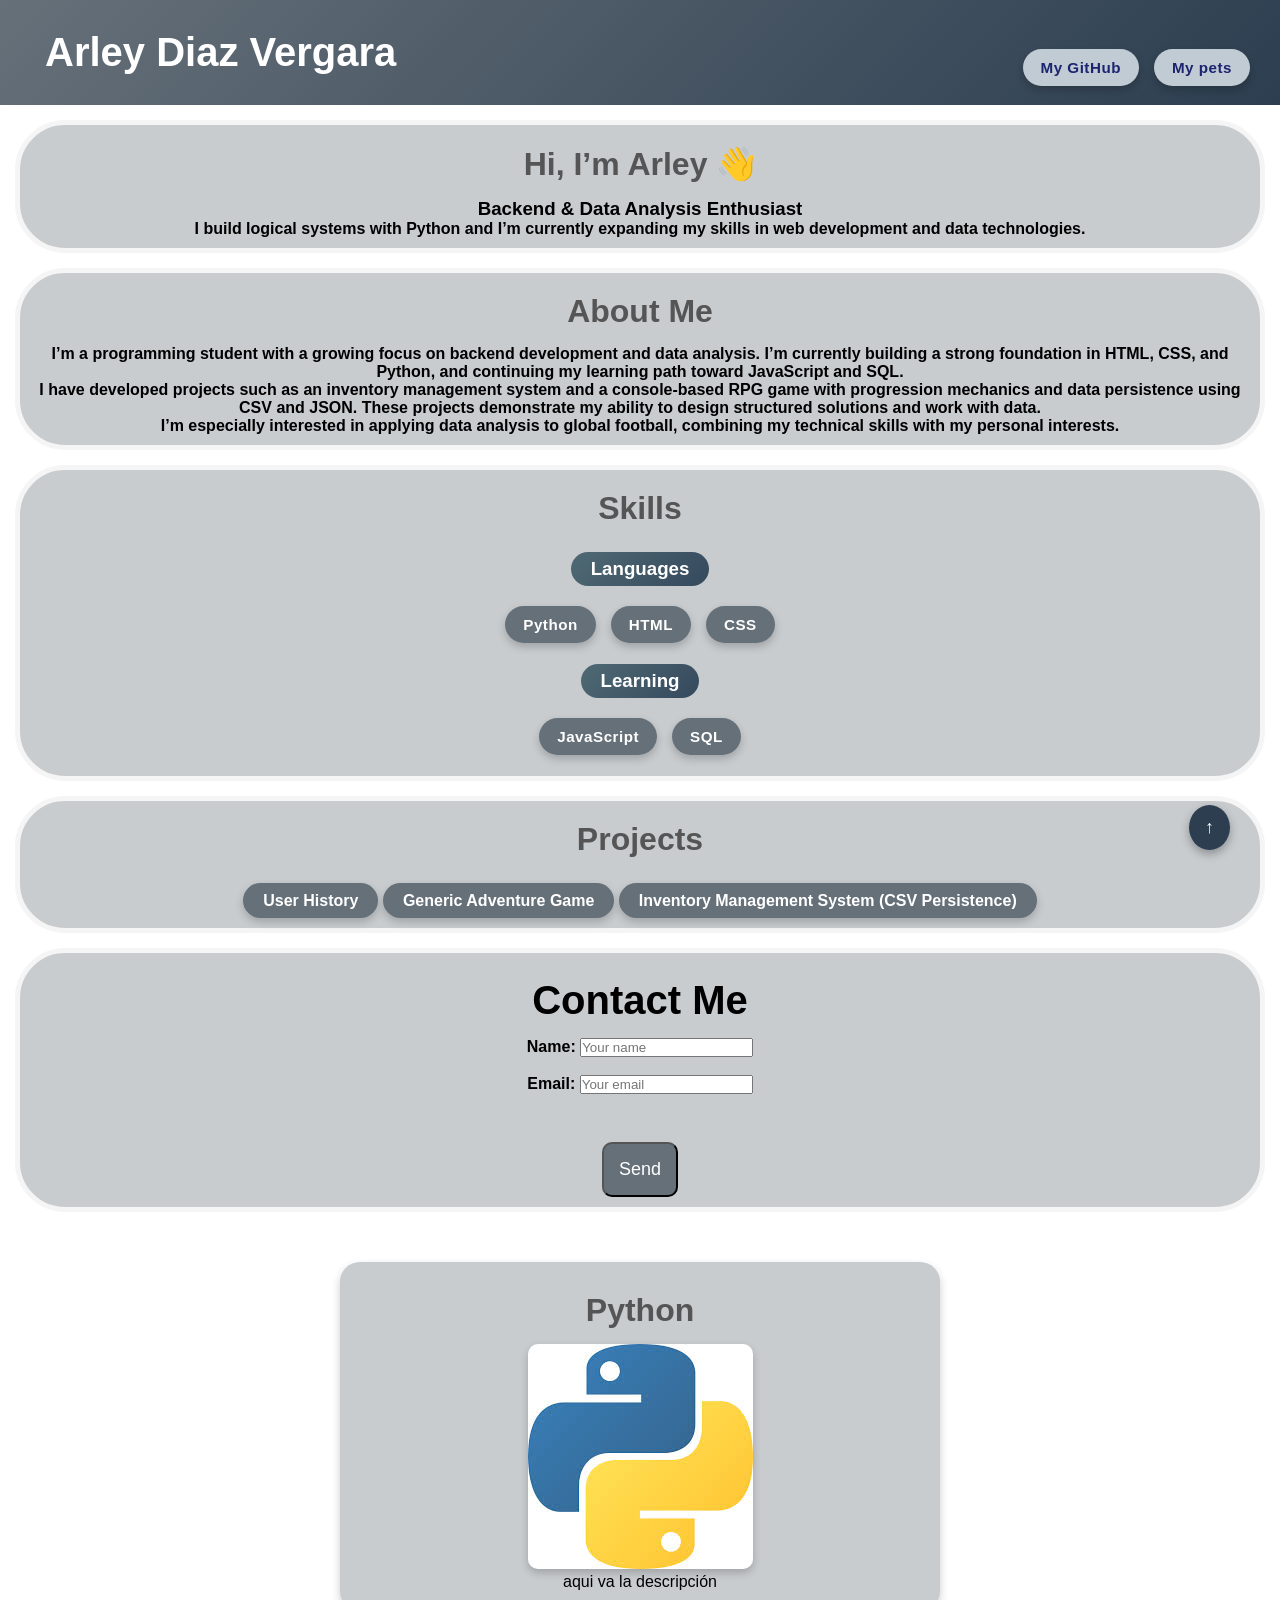
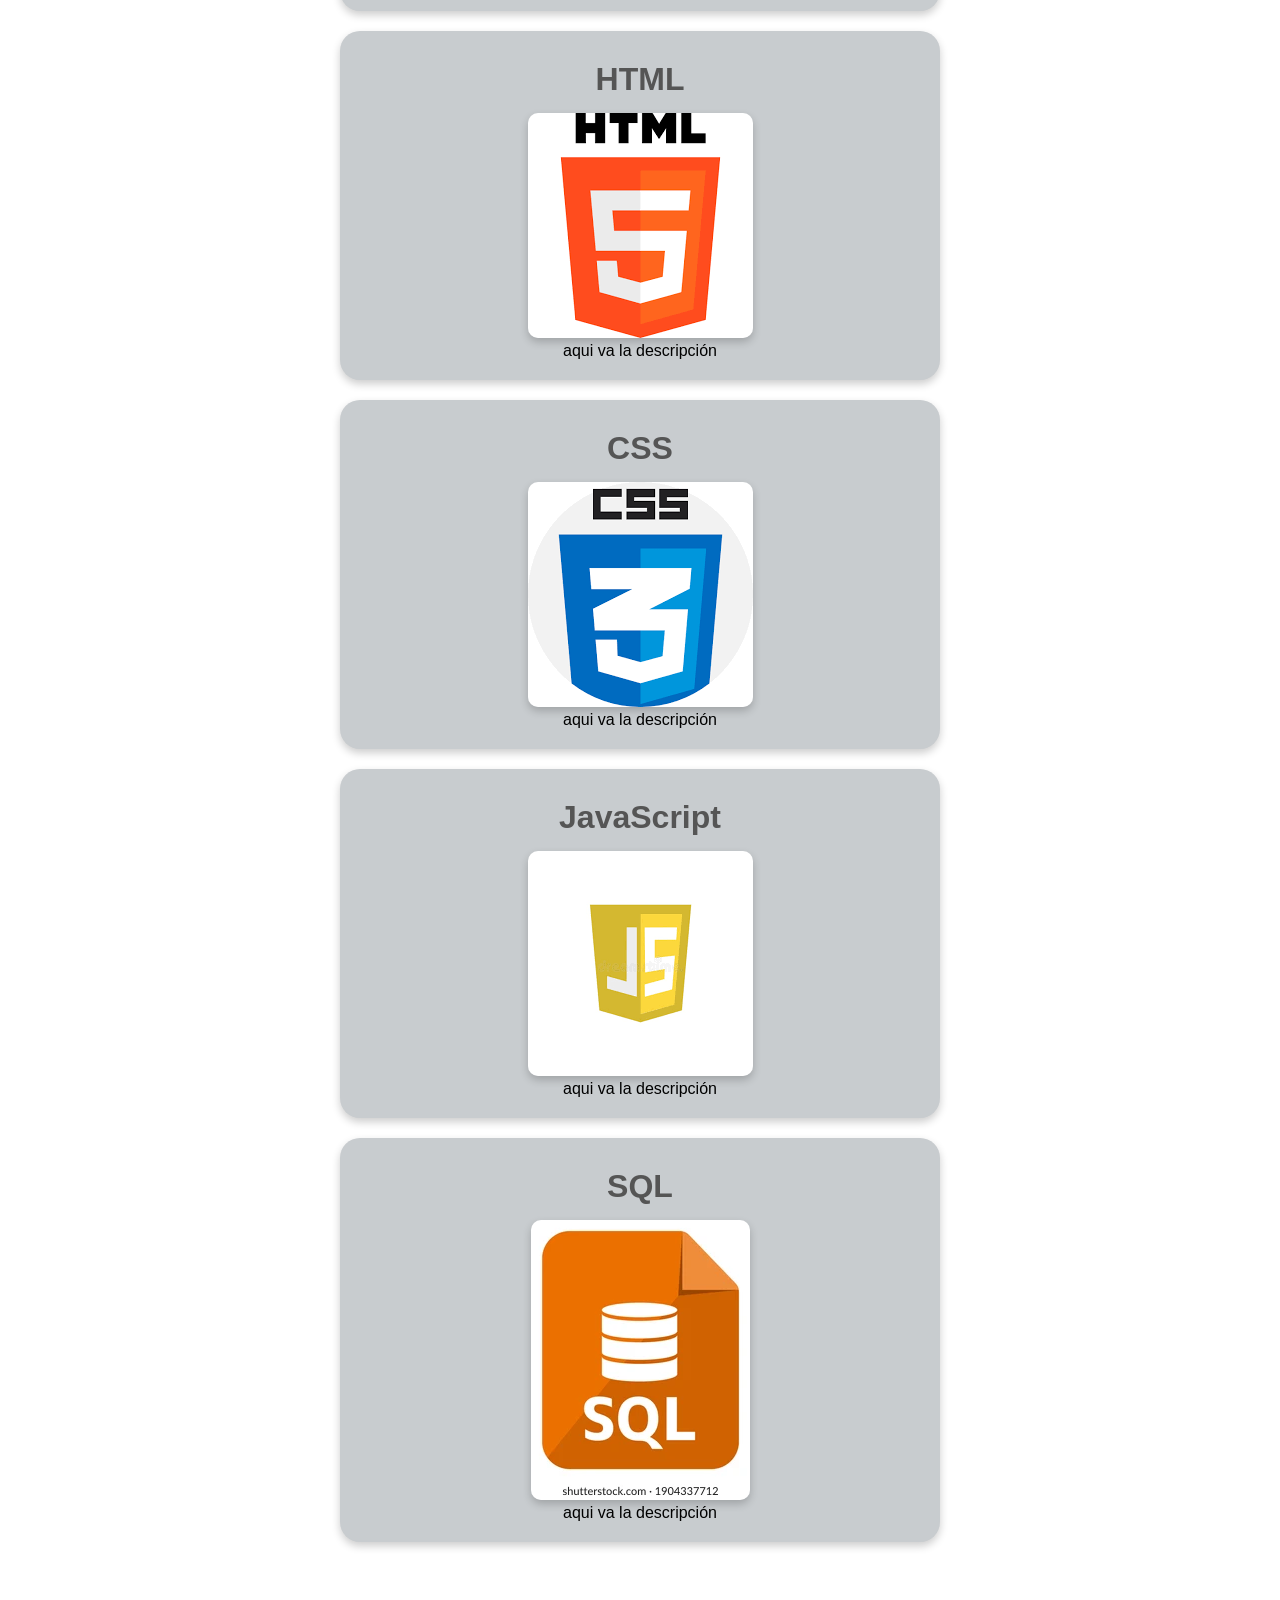
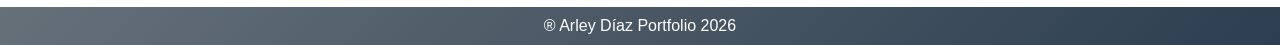
==== commit 74fe2283: "Update Week-2" ====
--- a/index.html
+++ b/index.html
@@ -80,7 +80,7 @@
     <!-- PROJECTS -->
     <section class="sect">
         <h2>Projects</h2>
-        <div class="skills-container">
+        <div class="proyect-container">
             <a class="btn" href="https://github.com/diazvergaraarley/user_history">
                 User History
             </a>
--- a/styles.css
+++ b/styles.css
@@ -1,60 +1,56 @@
-
-
+/* ===== VARIABLES ===== */
+:root {
+  --primary: #2c3e50;
+  --secondary: #667079;
+  --accent: #1abc9c;
+  --accent-dark: #16a085;
+  --light: #c8cccf;
+  --text-dark: #555;
+  --shadow: 0 4px 8px rgba(0,0,0,0.2);
+  --shadow-strong: 0 8px 16px rgba(0,0,0,0.25);
+  --gap: 20px;
+}
+
+/* ===== RESET ===== */
+* {
+  margin: 0;
+  padding: 0;
+  box-sizing: border-box;
+}
+
+/* ===== BASE ===== */
 body {
   font-family: Arial, sans-serif;
-  margin: 0;
-  box-sizing: border-box;
-  padding: 0;
-}
-
+}
+
+html {
+  scroll-behavior: smooth;
+}
+
+/* ===== HEADER ===== */
 header {
-  background: linear-gradient(135deg, #667079, #2c3e50);
-  color: white;
-  padding: 15px;
-  text-align: center;
+  display: flex;
+  justify-content: space-between;
+  align-items: center;
+  background: linear-gradient(135deg, var(--secondary), var(--primary));
+  color: white;
+  padding: 15px 30px;
+}
+
+header a {
+  color: var(--accent);
+  text-decoration: none;
+  font-weight: bold;
+}
+
+/* NAV */
+nav ul {
+  display: flex;
+  gap: 15px;
   list-style: none;
 }
 
-.contact{
-    background-color: #5d6d7e;
-    text-align: center;
-    padding: 10px ;
-    border: 5px solid #1c2470;
-    margin: 100px;
-    font-weight: bold;
-    color: #180303;
-  }
-.sect {
-  background-color: #c8cccf;
-  text-align: center;
-  padding: 10px ;
-  border: 5px solid whitesmoke;
-  margin: 10px;
-  font-weight: bold;
-  border-radius: 50px;
-}
-
-h1 {
-  font-size: 2.5rem;   
-  margin: 15px;
-  text-align: center;
-  
-}
-.here {
-    display: inline-block;   /* 👈 clave */
-    color: white;
-    background: linear-gradient(135deg, #4f6a74, #35495d);
-    border-radius: 999px;
-    padding: 6px 20px;
-    margin: 10px auto;       /* centra */
-    text-align: center;
-    
-}
-span {
-  
-  background-color: #758f96;
-}
-
+/* ===== SECTIONS ===== */
 section {
   background: white;
   margin-bottom: 20px;
@@ -62,261 +58,362 @@
   border-radius: 8px;
 }
 
+.sect {
+  background-color: var(--light);
+  text-align: center;
+  padding: 10px;
+  border: 5px solid whitesmoke;
+  margin: 15px;
+  font-weight: bold;
+  border-radius: 50px;
+}
+
+/* ===== TEXT ===== */
+h1 {
+  font-size: 2.5rem;
+  margin: 15px;
+  text-align: center;
+}
+
+h2 {
+  text-align: center;
+  margin-top: 10px;
+  font-size: 2rem;
+  color: var(--text-dark);
+  padding-bottom: 15px;
+}
+
+.subtitle {
+  text-align: center;
+  color: var(--text-dark);
+  margin-bottom: 20px;
+}
+
+.here {
+  display: inline-block;
+  color: white;
+  background: linear-gradient(135deg, #4f6a74, #35495d);
+  border-radius: 999px;
+  padding: 6px 20px;
+  margin: 10px auto;
+}
+
+/* ===== LINKS ===== */
 a {
   color: #2980b9;
-  background: linear-gradient(135deg, #667079, 50);
-  border-radius: 50px;
   text-decoration: none;
-  list-style: none;
-}
-
-
+}
+
+/* ===== IMAGES ===== */
 img {
   border-radius: 10px;
-  box-shadow: 0 4px 8px rgba(0,0,0,0.2);
-}
-
-.subt:hover{
-  color: #413a39;
-  text-decoration: underline;
-  transform: translateY(-5px) scale(1.05);
-  background: linear-gradient(135deg, #1abc9c, #16a085);
-  box-shadow: 0 8px 16px rgba(0,0,0,0.25);
-}
-
-a:hover {
-  color: #413a39;
-  background-color: whitesmoke;
-  text-decoration: underline;
-  transform: translateY(-5px) scale(1.05);
-  background: linear-gradient(135deg, #1abc9c, #16a085);
-  box-shadow: 0 8px 16px rgba(0,0,0,0.25);
-  
-}
-
-.pets {
-  display: flex;
-  gap: 20px;
-  justify-content: center;
-  flex-wrap: wrap;
-}
-.pets img {
-  width: 200px;
-  height: 200px;
-  object-fit: cover;
-  border-radius: 10px;
-}
-
-
-
-button{
-    background-color: #2c3e50;
-    color: white;
-    text-align: center;
-    padding: 15px;
-    margin-top: 30px;
-    text-decoration: none;
-    list-style: none;
-}
-
-.pets figcaption {
-    display: flex;
-    text-align:justify;
-    margin-top: 10px;
-    font-size: .9rem;
-    color: #555;
-    flex-wrap: wrap
-}
-h2{
-    text-align: center;
-    margin-top: 10px;
-    font-size: 2rem;
-    color: #555;
-}
-
-footer {
-  background: linear-gradient(135deg, #667079, #2c3e50); 
-  color: white;
-  text-align: center;
-  padding: 10px;
+  box-shadow: var(--shadow);
+}
+
+/* ===== BUTTONS ===== */
+button {
+  background-color: var(--shadow-strong);
+  color: white;
+  text-align: center;
+  padding: 15px;
   margin-top: 30px;
-}
-header a{
-  color: #1abc9c;
-  text-decoration: none;
-  font-weight: bold;
-}
-footer a {
-  color: #1abc9c;
-  text-decoration: none;
-  font-weight: bold;
-}
-
-footer a:hover {
-  color: #16a085;
-  text-decoration: underline;
-}
-ul {
-    list-style: none;
-    padding: 0;
-}
-
-.subt {
-    display: inline-block;
-    background-color: #c1cbd4;
-    padding: 8px 20px;
-    margin-top: 30px;
-    border-radius: 999px;
-    color: white;
-    padding: 10px 18px;
-    border-radius: 999px;
-    font-size: 0.95rem;
-    font-weight: bold;
-    letter-spacing: 0.5px;
-    transition: all 0.3s ease;
-    cursor: default;
-    box-shadow: 0 4px 8px rgba(0,0,0,0.15);
-}
-.btn{
-    background-color: #667079;
-    color: white;
-    text-align: center;
-    padding: 15px;
-    margin-top: 20px;
-    text-decoration: none;
-}
-
-.subt a {
-    text-decoration: none;
-    color: #1c2470;
-    font-weight: bold;
-}
-.send{
-  color: white;
-  background-color: #667079;
+  border-radius: 999px;
+}
+
+.send {
+  background-color: var(--secondary);
   border-radius: 10px;
   font-size: large;
 }
 
-
+/* ===== NAV BUTTONS ===== */
+.subt {
+  display: inline-block;
+  background-color: #c1cbd4;
+  padding: 10px 18px;
+  margin-top: 30px;
+  border-radius: 999px;
+  font-size: 0.95rem;
+  font-weight: bold;
+  letter-spacing: 0.5px;
+  box-shadow: var(--shadow);
+  cursor: default;
+}
+
+.subt a {
+  color: #1c2470;
+  font-weight: bold;
+}
+
+/* ===== SKILLS ===== */
 .skills-container {
   display: flex;
   justify-content: center;
   flex-wrap: wrap;
   gap: 15px;
   margin-top: 20px;
-  text-decoration: none;
-  list-style: none;
   padding-bottom: 20px;
 }
 
 .skill {
-  background-color: #667079;
+  background-color: var(--secondary);
   color: white;
   padding: 10px 18px;
   border-radius: 999px;
   font-size: 0.95rem;
   font-weight: bold;
   letter-spacing: 0.5px;
+  box-shadow: var(--shadow);
+  cursor: pointer;
+}
+
+/* ===== PROJECTS (GRID) ===== */
+.project-container {
+  display: grid;
+  grid-template-columns: repeat(auto-fit, minmax(150px, auto));
+  gap: 15px;
+  margin-top: 20px;
+  justify-content: start;
+  
+}
+
+.btn {
+  background-color: var(--secondary);
+  color: white;
+  padding: 10px 10px;
+  border-radius: 999px;
+  text-align: center;
+  text-decoration: none;
+  padding-inline: 20px;
+  display: inline-flex;
+  justify-content: center;
+  align-items: center;
+  width: fit-content; /* 🔥 clave */
+  white-space: wrap; /* evita salto de línea */
+  box-shadow: var(--shadow);
   transition: all 0.3s ease;
+  margin-top: 10px;
+  max-height: 35px;
+}
+
+.btn-card{
+  border: 1px solid rgba(255, 255, 255, 0.6);
+  background: transparent;
+  color: white;
+  padding: 8px 14px;
+  font-weight: 500;
+  font-size: 0.9rem;
+  backdrop-filter: blur(3px); 
+}
+
+/* ===== PETS (GRID) ===== */
+.pets-grid {
+  display: grid;
+  grid-template-columns: repeat(auto-fit, 220px);
+  gap: var(--gap);
+  justify-content: center;
+}
+/* ===== PETS (FLEX) ===== */
+.pets-flex {
+  display: flex;
+  flex-wrap: wrap;
+  gap: var(--gap);
+  justify-content: center;
+}
+
+.card-item {
+  background: var(--light);
+  border-radius: 15px;
+  padding: 10px;
+  text-align: center;
+  box-shadow: var(--shadow);
+}
+
+.card-item img {
+  width: 100%;
+  border-radius: 10px;
+}
+
+/* ===== CARDS ===== */
+.card {
+  background-color: var(--light);
+  border-radius: 20px;
+  width: 220px;
+  height: 350px;
+  overflow: hidden;
+  position: relative;
   cursor: pointer;
-  box-shadow: 0 4px 8px rgba(0,0,0,0.15);
-  text-decoration: none;
-  list-style: none;
-}
-
-
-.skill:hover {
-  transform: translateY(-5px) scale(1.05);
-  background: linear-gradient(135deg, #1abc9c, #16a085);
-  box-shadow: 0 8px 16px rgba(0,0,0,0.25);
-}
-
-.container {
-  background-color: #c8cccf;
-  border-radius: 20px;
-  padding: 15px;
-  text-align: center;
-  max-width: 250px;
-  margin: 10px;
   transition: all 0.3s ease;
-}
-
-/* Imagen dentro del container */
-.container img {
-  box-shadow: 0 6px 12px rgba(0,0,0,0.25); /* 👈 sombra principal */
+  position: relative;
   
 }
 
-/* Hover (esto lo hace ver pro) */
-.container:hover img {
-  transform: scale(1.05);
-  box-shadow: 0 10px 20px rgba(0,0,0,0.35);
-}
-
-/* Hover del contenedor completo */
-.container:hover {
+.card img {
+  width: 100%;
+  height: 100%;
+  object-fit: cover;
+}
+
+/* DESCRIPTION */
+.description {
+  position: absolute;
+  bottom: 0;
+  width: 100%;
+  height: 0.1%;
+  padding: 10px;
+  background-image: url("imgs/paw.png");
+  background-size: 140px;
+  background-position: right bottom;
+  opacity: 0.5;
+  background-color: var(--light);
+  text-align: center;
+  transition: all 0.5s ease;
+}
+
+/* TEXT HIDDEN */
+.description p {
+  opacity: 0;
+  transform: translateY(10px);
+  transition: all 0.3s ease;
+}
+
+/* OVERLAY */
+.overlay {
+  position: absolute;
+  top: 0;
+  width: 100%;
+  height: 30%;
+  border-radius: 20px 20px 0 0;
+  background: rgba(26, 188, 156, 0.6);  display: flex;
+  justify-content: center;
+  align-items: center;
+  transform: translateY(-100%);
+  transition: all 0.3s ease;
+}
+
+/* HOVER EFFECTS */
+.card:hover {
+  transform: scale(1.02);
+}
+
+.card:hover .description {
+  height: 60%;
+  backdrop-filter: blur(4px);
+  background-color: rgba(200, 204, 207, 0.75);
+  background-size: 10px;
+  background-color: rgba(200, 204, 207, 0.6);
+}
+
+.card:hover .description p {
+  opacity: 1;
+  transform: translateY(0);
+}
+
+
+.card:hover .overlay {
+  transform: translateY(0);
+}
+.description::before {
+  content: "";
+  position: absolute;
+  inset: 0;
+  background: rgba(255,255,255,0.4);
+}
+.btn:hover{
   transform: translateY(-5px);
-}
-
-.pet-card {
-  display: flex;
-  justify-content: center;
-}
-
-/* título secundario */
-.subtitle {
-  text-align: center;
-  color: #555;
-  margin-bottom: 20px;
-}
-
-/* reutiliza tu estilo de botones */
-footer a {
-  display: inline-block;
-  margin-bottom: 10px;
-}
-html {
-  scroll-behavior: smooth;
-}
-
-
+  background: linear-gradient(135deg, var(--accent), var(--accent-dark));
+}
+.btn-card:hover {
+  background-color: rgba(255, 255, 255, 0.15);
+  cursor: pointer;
+}
+/* ===== DETAILS SECTION ===== */
 .details {
   margin-top: 40px;
   padding: 20px;
 }
 
 .detail-card {
-  background-color: #c8cccf;
+  background-color: var(--light);
   border-radius: 20px;
-  padding: 160px;
+  padding: 20px;
   margin: 20px auto;
   max-width: 600px;
-  box-shadow: 0 6px 12px rgba(0,0,0,0.2);
-  text-align: center;
-}
-
+  box-shadow: var(--shadow);
+  text-align: center;
+}
+
+/* ===== SCROLL BUTTON ===== */
 .scroll-top {
   position: fixed;
   bottom: 50px;
   right: 50px;
-
-  background-color: #2c3e50;
-  color: white;
-
+  background-color: var(--primary);
+  color: white;
   padding: 12px 16px;
   border-radius: 50%;
   font-size: 18px;
   text-decoration: none;
-
   box-shadow: 0 4px 10px rgba(0,0,0,0.3);
-
   transition: all 0.3s ease;
 }
 
-/* Hover */
 .scroll-top:hover {
-  background-color: #1abc9c;
+  background-color: var(--accent);
   transform: scale(1.1);
 }
 
+/* ===== FOOTER ===== */
+footer {
+  background: linear-gradient(135deg, var(--secondary), var(--primary));
+  color: white;
+  text-align: center;
+  padding: 10px;
+  margin-top: 30px;
+}
+
+footer a {
+  color: var(--accent);
+  text-decoration: none;
+  font-weight: bold;
+  display: inline-block;
+  margin-bottom: 10px;
+}
+
+footer a:hover {
+  color: var(--accent-dark);
+  text-decoration: underline;
+}
+
+/* ===== HOVER GLOBAL (AGRUPADO) ===== */
+.skill:hover,
+.subt:hover,
+a:hover {
+  transform: translateY(-5px) scale(1.05);
+  background: linear-gradient(135deg, var(--accent), var(--accent-dark));
+  box-shadow: var(--shadow-strong);
+}
+
+.paw-overlay {
+  position: absolute;
+  bottom: -40px;
+  left: 50%;
+  transform: translateX(-50%) scale(0.8);
+  opacity: 0;
+  transition: all 0.35s ease;
+  pointer-events: none;
+}
+.paw-overlay img {
+  width: 80px;
+  height: auto;
+}
+.paw-overlay img {
+  width: 80px;
+  height: auto;
+}
+
+.card:hover .paw-overlay {
+  bottom: 10px;
+  opacity: 1;
+  transform: translateX(-50%) scale(1);
+}
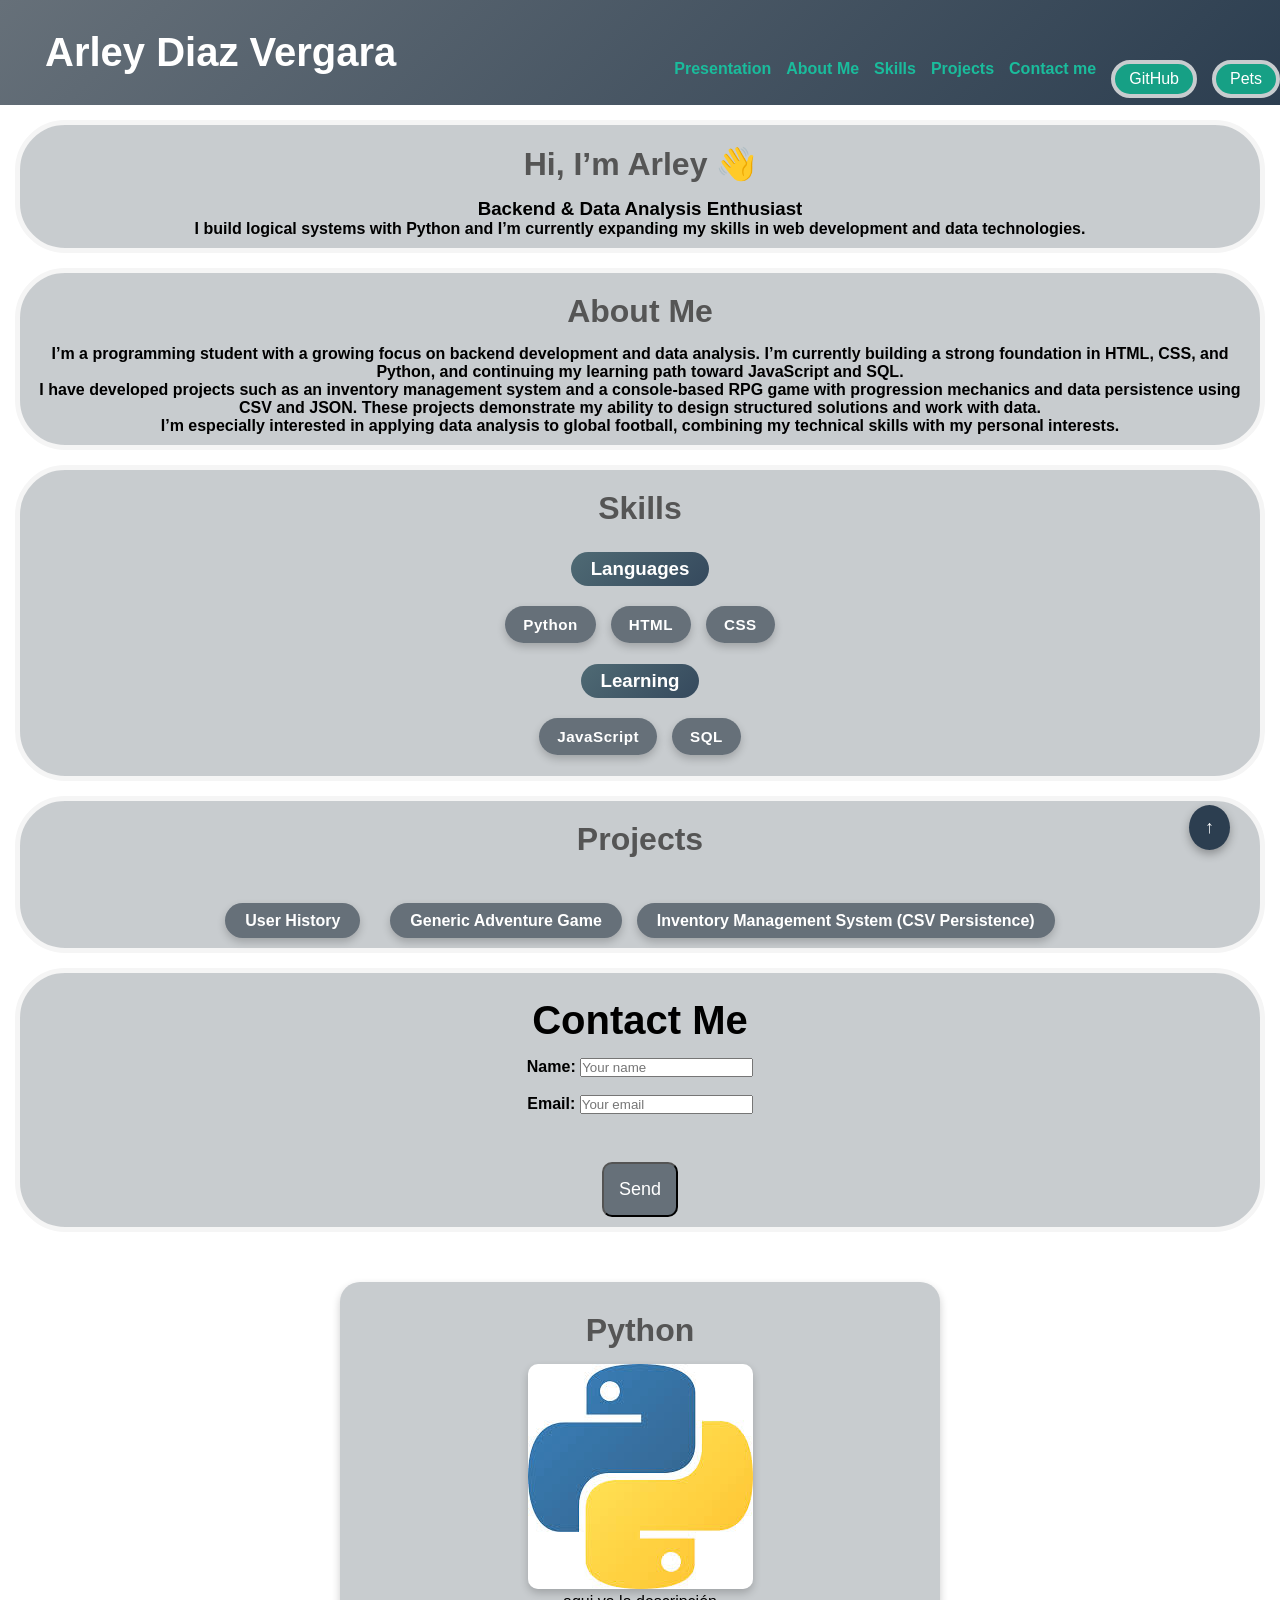
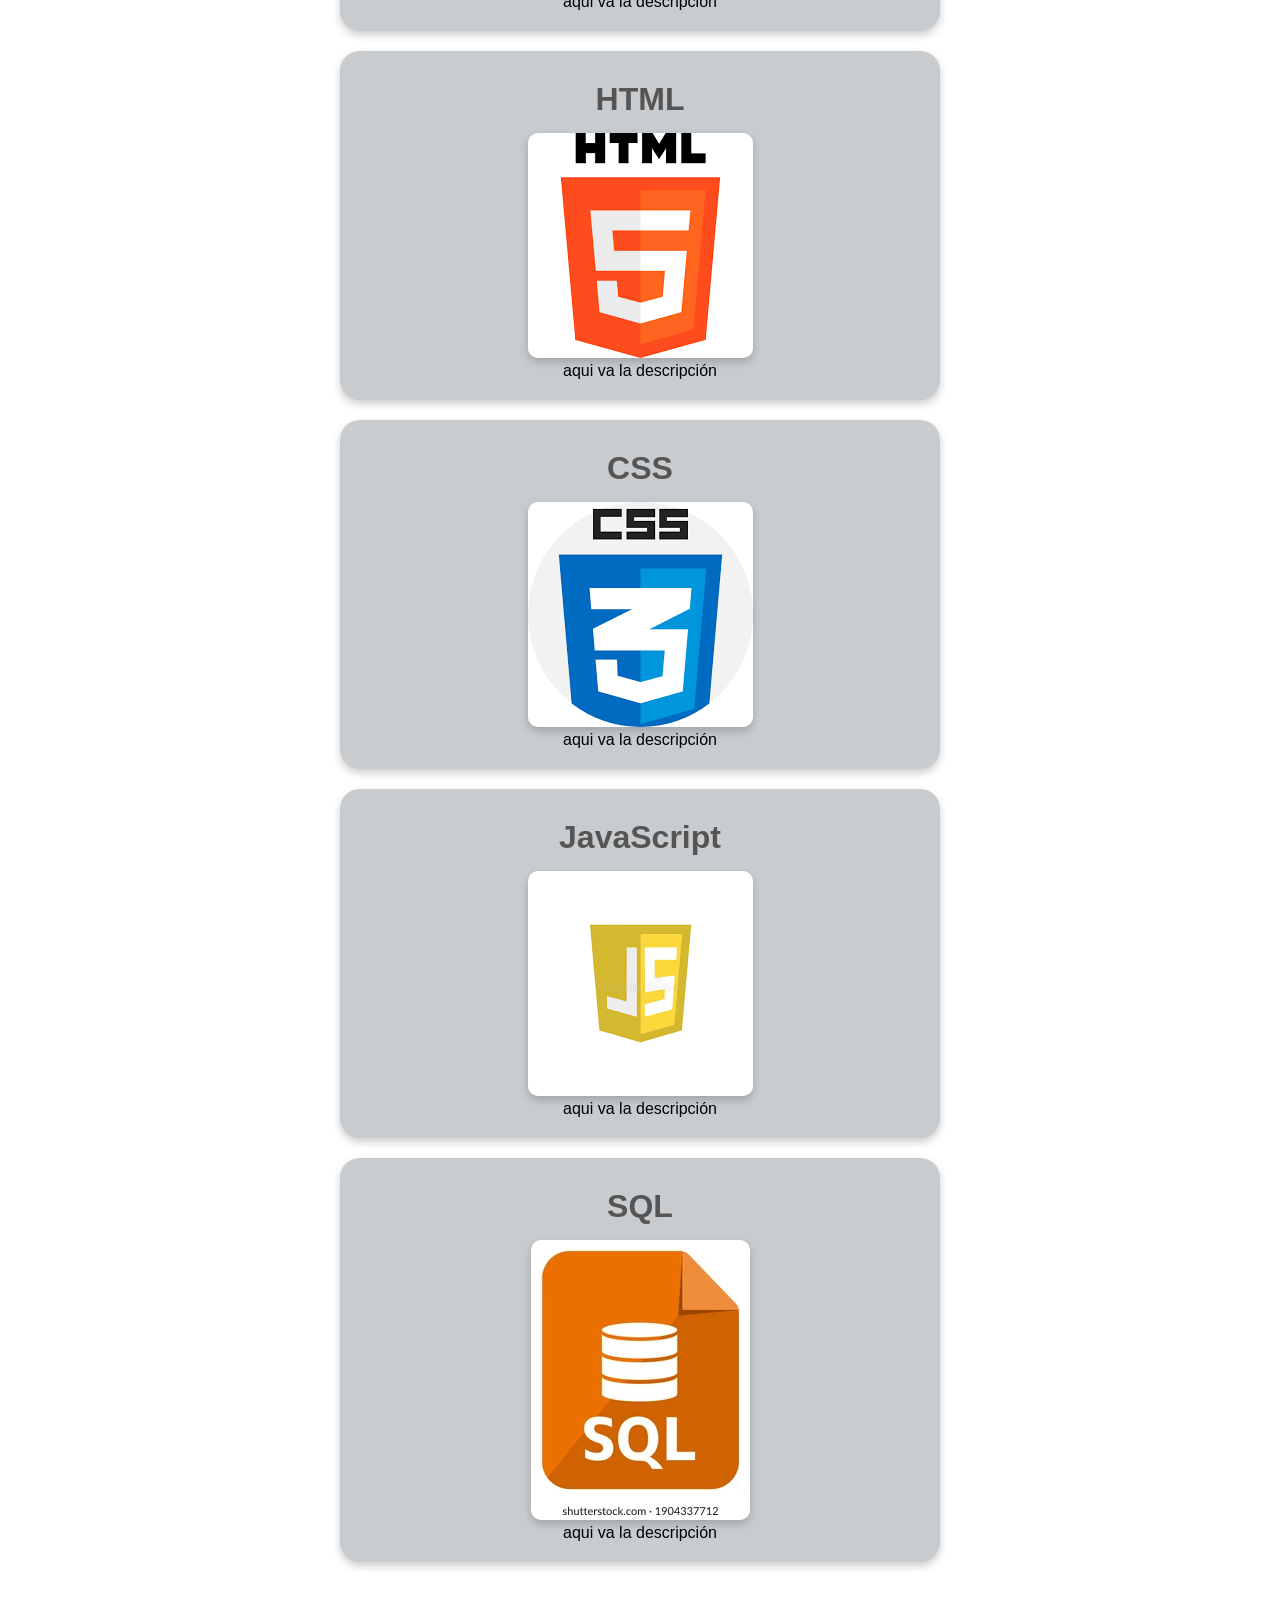
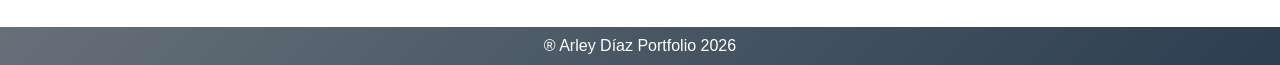
==== commit 7552dc64: "Update Week-3" ====
--- a/index.html
+++ b/index.html
@@ -7,20 +7,29 @@
     <link rel="stylesheet" href="styles.css">
 </head>
 <body>
-
+    
     <!-- HEADER -->
     <header>
         <h1>Arley Diaz Vergara</h1> 
-        <nav>
+
+        <!-- BOTÓN HAMBURGUESA -->
+        <button class="menu-toggle" onclick="toggleMenu()">☰</button>
+
+        <nav id="nav-menu">
             <ul>
-                <li class="subt"><a href="https://github.com/diazvergaraarley">My GitHub</a></li>
-                <li class="subt"><a href="mascotas.html">My pets</a></li>
+                <li><a href="#presentation">Presentation</a></li>
+                <li><a href="#about">About Me</a></li>
+                <li><a href="#skills">Skills</a></li>
+                <li><a href="#projects">Projects</a></li>
+                <li><a href="#contact">Contact me</a></li>
+                <li class="subt"><a href="https://github.com/diazvergaraarley">GitHub</a></li>
+                <li class="subt"><a href="mascotas.html">Pets</a></li>
             </ul>
         </nav>
     </header>
     <!-- HERO SECTION -->
     <a href="#" class="scroll-top">↑</a>
-    <section class="sect">
+    <section id="presentation" class="sect">
         <h2>Hi, I’m Arley 👋</h2>
         <h3>Backend & Data Analysis Enthusiast</h3>
         <p>
@@ -28,32 +37,32 @@
             in web development and data technologies.
         </p>
     </section>
-
+    
     <!-- ABOUT ME -->
-    <section class="sect">
+    <section id="about" class="sect">
         <h2>About Me</h2>
         <p>
             I’m a programming student with a growing focus on backend development and data analysis. 
             I’m currently building a strong foundation in HTML, CSS, and Python, and continuing my 
             learning path toward JavaScript and SQL.
         </p>
-
+        
         <p>
             I have developed projects such as an inventory management system and a console-based RPG game 
             with progression mechanics and data persistence using CSV and JSON. These projects demonstrate 
             my ability to design structured solutions and work with data.
         </p>
-
+        
         <p>
             I’m especially interested in applying data analysis to global football, combining my technical 
             skills with my personal interests.
         </p>
     </section>
-
+    
     <!-- SKILLS -->
-    <section class="sect">
+    <section id="skills" class="sect">
         <h2>Skills</h2>
-
+        
         <h3 class="here">Languages</h3>
         <div class="skills-container">
             <a href="#python">
@@ -76,11 +85,11 @@
             </a>
         </div>
     </section>
-
+    
     <!-- PROJECTS -->
-    <section class="sect">
+    <section id="projects" class="sect">
         <h2>Projects</h2>
-        <div class="proyect-container">
+        <div class="project-container">
             <a class="btn" href="https://github.com/diazvergaraarley/user_history">
                 User History
             </a>
@@ -92,25 +101,25 @@
             </a>
         </div>
     </section>
-
+    
     <!-- CONTACT -->
-    <section class="sect">
+    <section id="contact" class="sect">
         <h1>Contact Me</h1>
         <form action="/enviar-datos" method="POST">
             <label for="name">Name:</label>
             <input type="text" id="name" name="username" placeholder="Your name">
-
+            
             <br><br>
-
+            
             <label for="email">Email:</label>
             <input type="email" id="email" name="user_email" placeholder="Your email" required>
-
+            
             <br><br>
             <button class="send" type="submit">Send</button>
         </form>
     </section>
     <section>
-
+        
         <article id="python" class="detail-card">
             <h2>Python</h2>
             <img src="imgs/python.jpg">
@@ -118,7 +127,7 @@
                 aqui va la descripción
             </p>
         </article>
-
+        
         <article id="html" class="detail-card">
             <h2>HTML</h2>
             <img src="imgs/html.png">
@@ -147,12 +156,14 @@
                 aqui va la descripción
             </p>
         </article>
+        
     </section>
-
+    
     <!-- FOOTER -->
     <footer>
         <p>&reg; Arley Díaz Portfolio 2026</p>
     </footer>
-
+    
+    <script src="script.js"></script>
 </body>
 </html>
--- a/styles.css
+++ b/styles.css
@@ -35,6 +35,7 @@
   background: linear-gradient(135deg, var(--secondary), var(--primary));
   color: white;
   padding: 15px 30px;
+  position: relative;
 }
 
 header a {
@@ -44,6 +45,13 @@
 }
 
 /* NAV */
+nav{
+  position: absolute;
+  top: 60px;
+  right: 0;
+  transition: all 0.3s ease;
+  
+}
 nav ul {
   display: flex;
   gap: 15px;
@@ -106,6 +114,8 @@
 
 /* ===== IMAGES ===== */
 img {
+  max-width: 100%;
+  height: auto;
   border-radius: 10px;
   box-shadow: var(--shadow);
 }
@@ -127,24 +137,21 @@
 }
 
 /* ===== NAV BUTTONS ===== */
-.subt {
-  display: inline-block;
-  background-color: #c1cbd4;
-  padding: 10px 18px;
-  margin-top: 30px;
+nav .subt {
+  display: grid;
+  justify-content: center;
+  margin-top: 0px; /* 🔥 quita el salto */
+  padding: 6px 14px; /* más compacto */
+  background: var(--accent-dark); /* glass */
+  border: 4px solid var(--light);
   border-radius: 999px;
-  font-size: 0.95rem;
-  font-weight: bold;
-  letter-spacing: 0.5px;
-  box-shadow: var(--shadow);
-  cursor: default;
-}
-
-.subt a {
-  color: #1c2470;
-  font-weight: bold;
-}
-
+  box-shadow: none; /* más limpio */
+}
+
+nav .subt a {
+  color: white;
+  font-weight: 500;
+}
 /* ===== SKILLS ===== */
 .skills-container {
   display: flex;
@@ -173,7 +180,7 @@
   grid-template-columns: repeat(auto-fit, minmax(150px, auto));
   gap: 15px;
   margin-top: 20px;
-  justify-content: start;
+  justify-content: center;
   
 }
 
@@ -386,12 +393,17 @@
 }
 
 /* ===== HOVER GLOBAL (AGRUPADO) ===== */
-.skill:hover,
-.subt:hover,
-a:hover {
+.skill:hover,  a:hover {
   transform: translateY(-5px) scale(1.05);
   background: linear-gradient(135deg, var(--accent), var(--accent-dark));
   box-shadow: var(--shadow-strong);
+}
+
+nav .subt:hover {
+  transform: translateY(-2px);
+ /*  background: linear-gradient(135deg, var(--accent), var(--accent-dark)); */
+  /* box-shadow: var(--shadow); */
+  background-color: #546b7b;
 }
 
 .paw-overlay {
@@ -416,4 +428,127 @@
   bottom: 10px;
   opacity: 1;
   transform: translateX(-50%) scale(1);
-}+}
+
+/* BOTÓN HAMBURGUESA */
+.menu-toggle {
+  display: none;
+  font-size: 2rem;
+  background: none;
+  margin-top: 0;
+  border: none;
+  color: white;
+  cursor: pointer;
+  z-index: 1000; /* 🔥 IMPORTANTE */
+}
+/* NAV NORMAL */
+nav ul {
+  display: flex;
+  gap: 15px;
+  list-style: none;
+}
+
+/* .active-link {
+  background: linear-gradient(135deg, var(--accent), var(--accent-dark));
+  color: white;
+  box-shadow: var(--shadow);
+} */
+
+.section-highlight {
+  animation: highlightFade 2s ease;
+}
+
+@keyframes highlightFade {
+  0% {
+    background-color: rgba(26, 188, 156, 0.6);
+  }
+  100% {
+    background-color: transparent;
+  }
+}
+
+@media (max-width: 600px) {
+
+  .menu-toggle {
+    display: block;
+  }
+
+  nav {
+    display: none;
+    position: absolute;
+    top: 70px;
+    right: 10px;
+    width: 220px;
+    
+
+    background: rgba(44, 62, 80, 0.85); /* semi-transparente */
+    backdrop-filter: blur(10px); /* 🔥 glass effect */
+    
+    border-radius: 15px;
+    box-shadow: var(--shadow-strong);
+    padding: 10px;
+  }
+
+  nav ul {
+    flex-direction: column;
+    align-items: stretch;
+    gap: 10px;
+  }
+
+  nav ul li a {
+    display: block;
+    padding: 10px;
+    border-radius: 10px;
+    color: white;
+    transition: all 0.3s ease;
+  }
+
+  nav.active {
+    display: block;
+  }
+}
+
+@media (min-width: 601px) and (max-width: 960px) {
+  .project-container {
+    grid-template-columns: repeat(2, 1fr);
+  }
+
+  .pets-grid {
+    grid-template-columns: repeat(3, 1fr);
+  }
+  .menu-toggle {
+    display: block;
+    }
+  nav {
+    display: none;
+    position: absolute;
+    top: 70px;
+    right: 10px;
+    width: 220px;
+
+    background: rgba(44, 62, 80, 0.85); /* semi-transparente */
+    backdrop-filter: blur(10px); /* 🔥 glass effect */
+    
+    border-radius: 15px;
+    box-shadow: var(--shadow-strong);
+    padding: 10px;
+  }
+
+  nav ul {
+    flex-direction: column;
+    align-items: stretch;
+    gap: 10px;
+  }
+
+  nav ul li a {
+    display: block;
+    padding: 10px;
+    border-radius: 10px;
+    color: white;
+    transition: all 0.3s ease;
+  }
+
+  nav.active {
+    display: block;
+  }
+}
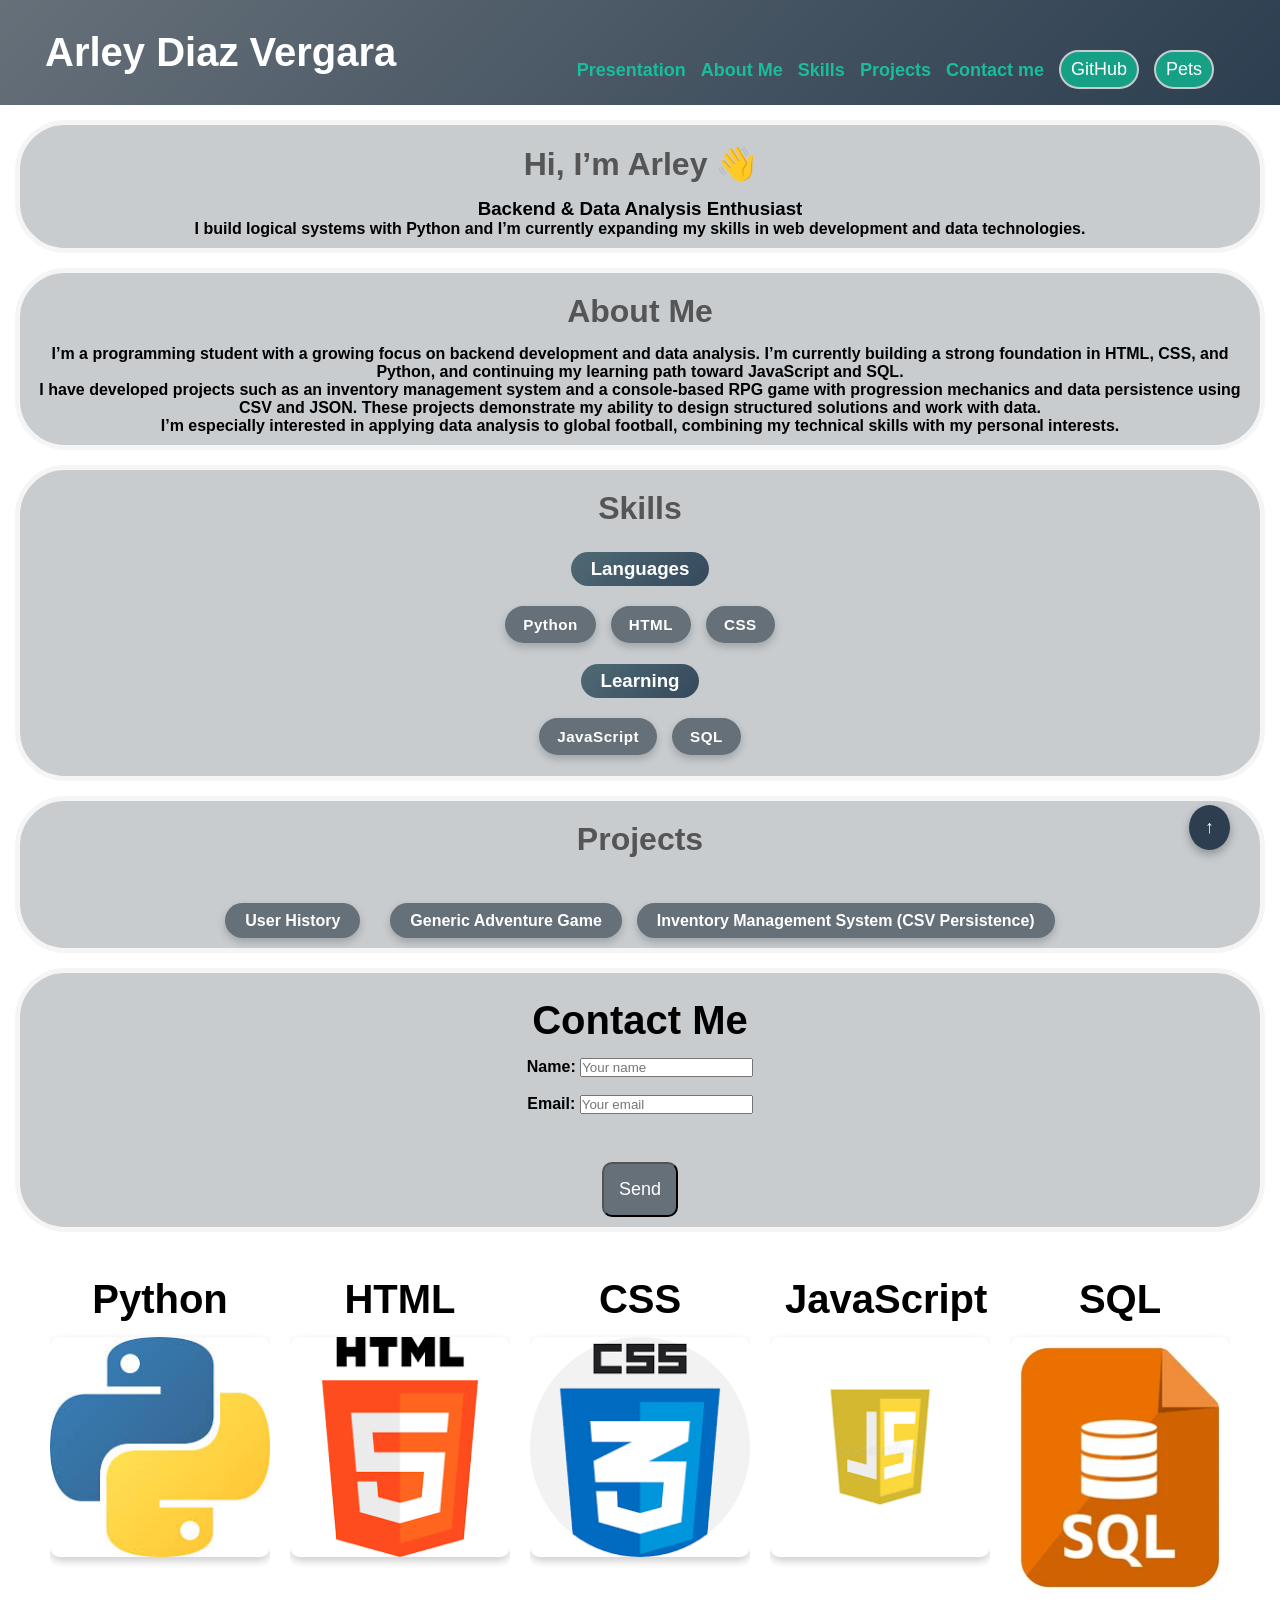
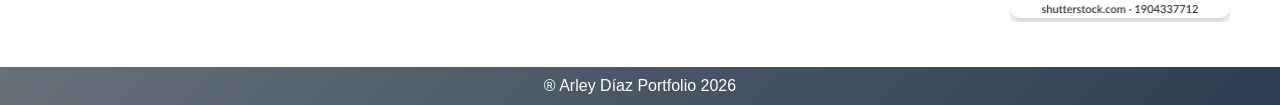
==== commit 2060fb70: "Update week-3" ====
--- a/index.html
+++ b/index.html
@@ -118,42 +118,45 @@
             <button class="send" type="submit">Send</button>
         </form>
     </section>
-    <section>
+    <section class="pets-grid">
         
-        <article id="python" class="detail-card">
-            <h2>Python</h2>
+        <article id="python" class="detail-skill">
+            <h1>Python</h1>
             <img src="imgs/python.jpg">
-            <p>
-                aqui va la descripción
+            <p class="skill-p">
+            Advanced Python skills for application development, automation, and data handling. Experienced in writing clean, efficient, and scalable code using object-oriented programming, data structures, and key libraries.
             </p>
         </article>
         
-        <article id="html" class="detail-card">
-            <h2>HTML</h2>
+        <article id="html" class="detail-skill">
+            <h1>HTML</h1>
             <img src="imgs/html.png">
-            <p>
-                aqui va la descripción
+            <p class="skill-p">
+            Solid understanding of HTML for building well-structured, semantic, and accessible web pages. Able to create clean layouts optimized for responsiveness and integration with modern CSS and JavaScript.
             </p>
         </article>
-        <article id="css" class="detail-card">
-            <h2>CSS</h2>
+        <article id="css" class="detail-skill">
+            <h1>CSS</h1>
             <img src="imgs/css.png">
-            <p>
-                aqui va la descripción
+            
+            <p class="skill-p">
+            Strong ability to design and style modern, responsive user interfaces. Experienced with Flexbox and Grid layouts, animations, transitions, and best practices for creating clean and visually appealing web experiences.
             </p>
         </article>
-        <article id="java" class="detail-card">
-            <h2>JavaScript</h2>
+        <article id="java" class="detail-skill">
+            <h1>JavaScript</h1>
             <img src="imgs/java.png">
-            <p>
-                aqui va la descripción
+                
+            <p class="skill-p">
+            Basic knowledge of JavaScript for adding simple interactivity to web pages. Familiar with DOM manipulation, events handling, and fundamental logic to enhance user experience.
             </p>
         </article>
-        <article id="sql" class="detail-card">
-            <h2>SQL</h2>
+        <article id="sql" class="detail-skill">
+            <h1>SQL</h1>
             <img src="imgs/sql.webp">
-            <p>
-                aqui va la descripción
+            
+            <p class="skill-p">
+            Basic understanding of SQL for querying, filtering, and managing relational databases. Able to perform simple data operations and interpret structured data in web and software projects.
             </p>
         </article>
         
--- a/styles.css
+++ b/styles.css
@@ -36,6 +36,7 @@
   color: white;
   padding: 15px 30px;
   position: relative;
+  font-size: clamp(14px, 2vw, 18px);
 }
 
 header a {
@@ -50,6 +51,7 @@
   top: 60px;
   right: 0;
   transition: all 0.3s ease;
+  margin-right: 66px;
   
 }
 nav ul {
@@ -138,14 +140,15 @@
 
 /* ===== NAV BUTTONS ===== */
 nav .subt {
-  display: grid;
-  justify-content: center;
-  margin-top: 0px; /* 🔥 quita el salto */
-  padding: 6px 14px; /* más compacto */
+  display: flex;
+  justify-content: center;
+  margin-top: -10px; /* 🔥 quita el salto */
+  padding: 7px 10px; /* más compacto */
   background: var(--accent-dark); /* glass */
-  border: 4px solid var(--light);
+  border: 2px solid var(--light);
   border-radius: 999px;
   box-shadow: none; /* más limpio */
+  ;
 }
 
 nav .subt a {
@@ -272,14 +275,13 @@
   background-size: 140px;
   background-position: right bottom;
   opacity: 0.5;
-  background-color: var(--light);
   text-align: center;
   transition: all 0.5s ease;
 }
 
 /* TEXT HIDDEN */
 .description p {
-  opacity: 0;
+  opacity: 1;
   transform: translateY(10px);
   transition: all 0.3s ease;
 }
@@ -297,23 +299,31 @@
   transform: translateY(-100%);
   transition: all 0.3s ease;
 }
-
+.pet-p {
+    background: solid var(--accent-dark);
+  color: black;
+}
+.pet-p:hover {
+  background: black;
+  background-color: black;
+  color: var(--light);
+  border-radius: 10px;
+
+}
 /* HOVER EFFECTS */
 .card:hover {
   transform: scale(1.02);
 }
-
+.detail-card:hover{
+  transform: scale(1.3);
+  transition: all 0.3s ease;
+ ;
+}
 .card:hover .description {
-  height: 60%;
+  height: 30%;
   backdrop-filter: blur(4px);
   background-color: rgba(200, 204, 207, 0.75);
   background-size: 10px;
-  background-color: rgba(200, 204, 207, 0.6);
-}
-
-.card:hover .description p {
-  opacity: 1;
-  transform: translateY(0);
 }
 
 
@@ -458,6 +468,57 @@
   animation: highlightFade 2s ease;
 }
 
+
+.detail-skill{
+  position: relative;
+  overflow: hidden;
+}
+.detail-skill img{
+  width: 100%;
+  transition: opacity 0.4s ease, transform 0.4s ease;
+  
+}
+.skill-p{
+  position: absolute;
+  inset: 0;
+  display: flex;
+  align-items: center;
+  justify-content: center;
+  padding: 20px;
+  text-align: center;
+  opacity: 0;
+  transform: translateY(10px);
+  transition: 0.4s ease;
+  background: var(--secondary);
+  color: white;
+  border-radius: 10px;
+  font-size: clamp(13px, 2vw, 17px);
+}
+
+.detail-skill:hover img{
+  opacity: 0;
+  transform: scale(1.05);
+}
+
+.detail-skill:hover .skill-p {
+  opacity: 1;
+  transform: translateY(0);
+}
+.detail-skill:hover{
+  cursor: pointer;
+}
+
+.detail-skill h1 {
+  position: relative;
+  z-index: 2;
+  transition: color 0.3s ease;
+}
+
+.detail-skill:hover h1 {
+  color: white;
+}
+
+
 @keyframes highlightFade {
   0% {
     background-color: rgba(26, 188, 156, 0.6);
@@ -506,11 +567,16 @@
   nav.active {
     display: block;
   }
-}
-
-@media (min-width: 601px) and (max-width: 960px) {
-  .project-container {
-    grid-template-columns: repeat(2, 1fr);
+    .project-container {
+      grid-template-columns: max-content;
+      justify-items: center;
+  }
+}
+
+@media (min-width: 601px) and (max-width: 1124px) {
+    .project-container {
+      grid-template-columns: max-content;
+      justify-items: center;
   }
 
   .pets-grid {
@@ -551,4 +617,4 @@
   nav.active {
     display: block;
   }
-}
+}
